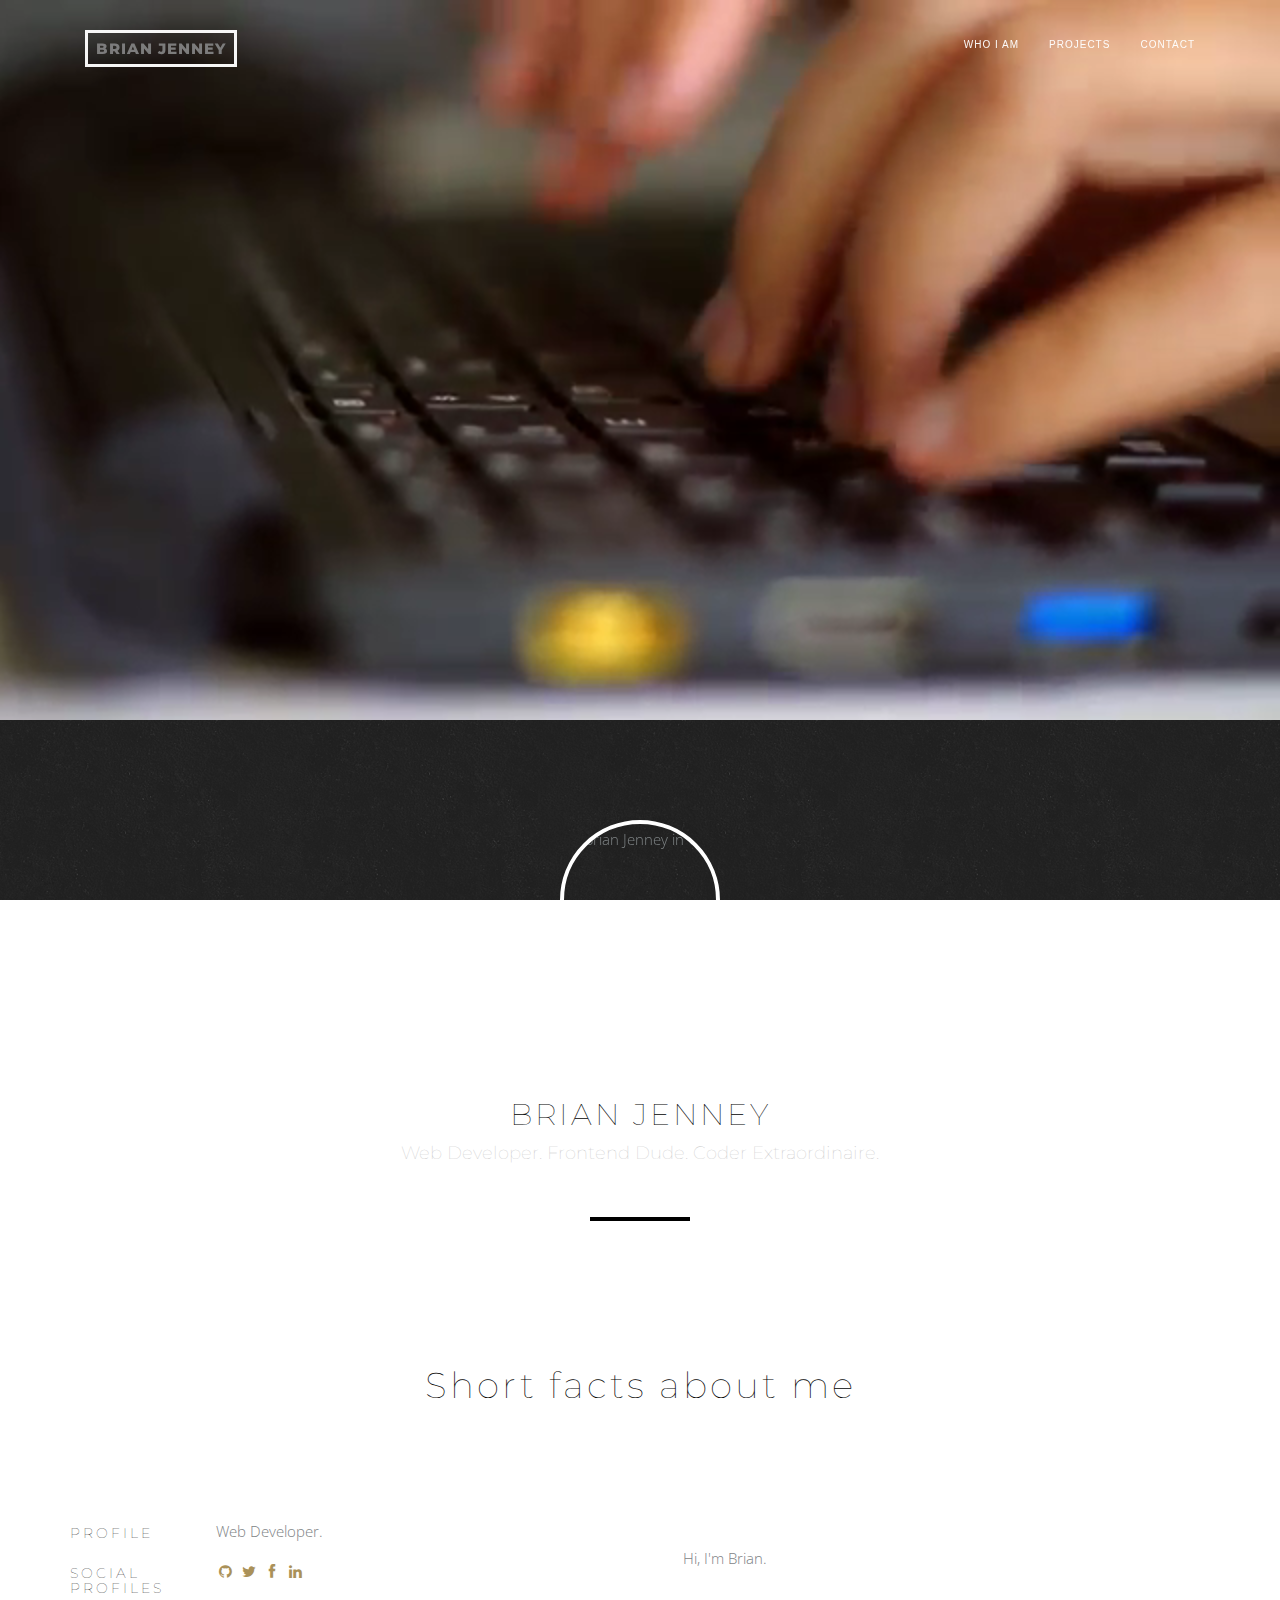
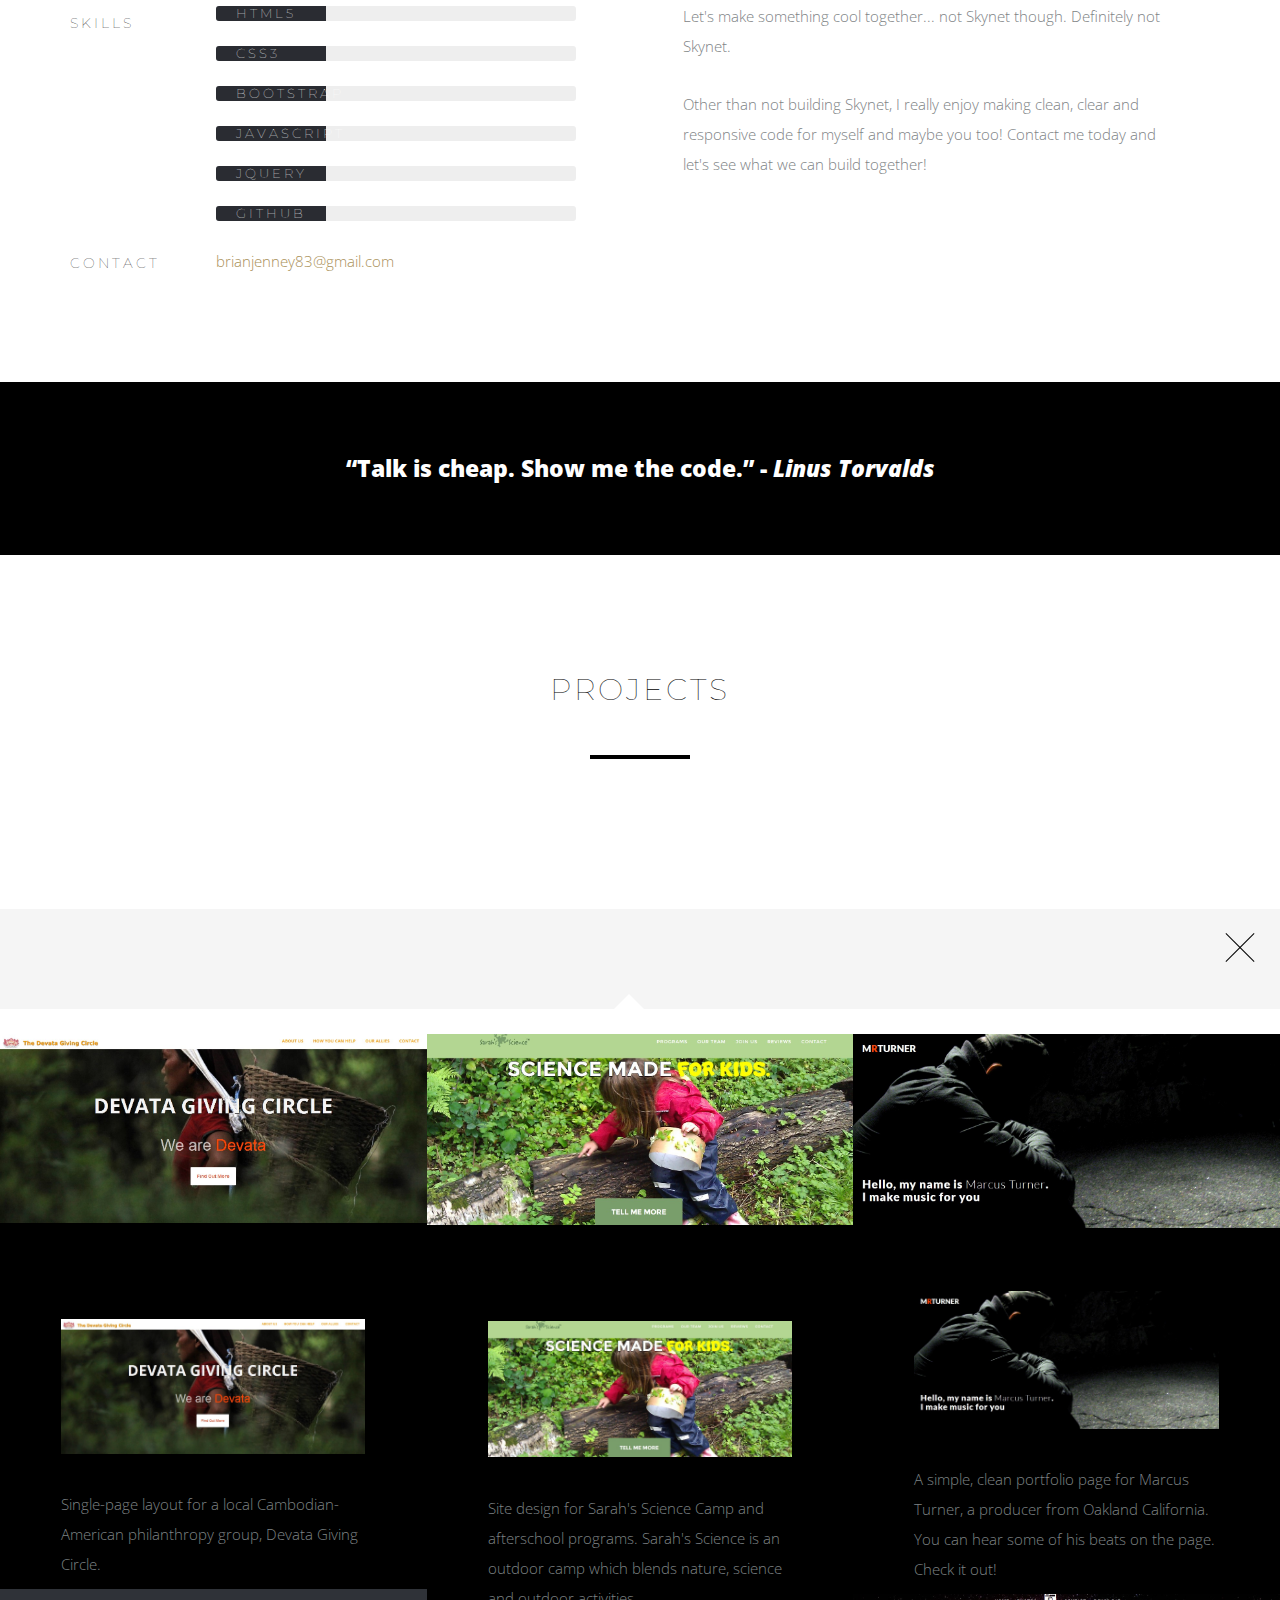
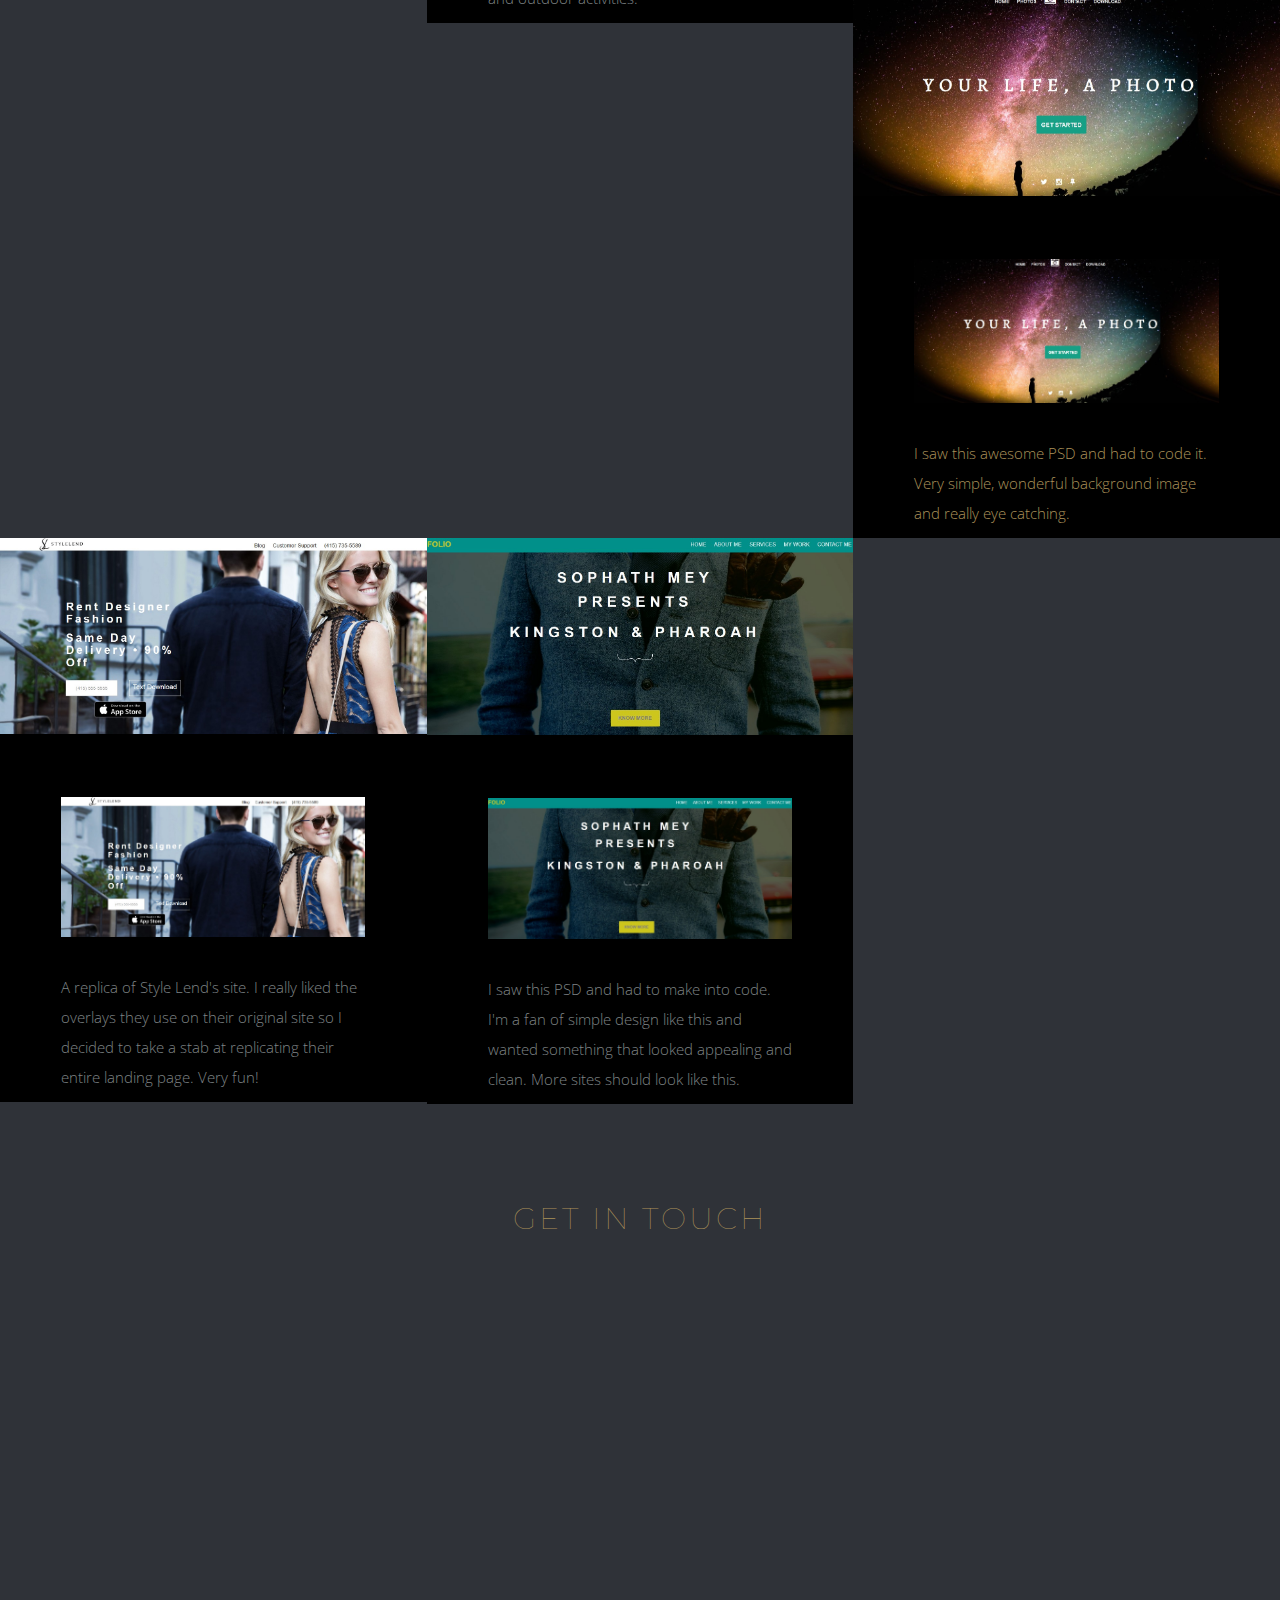
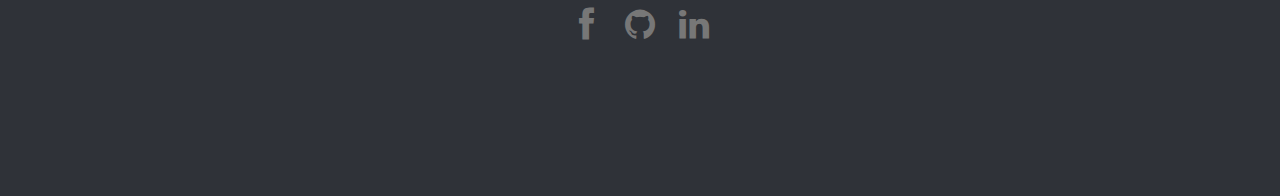
==== index.html @ 67b6ad40 "some media queries added to projects and main section" ====
<!DOCTYPE html>
<!--[if lt IE 7]>      <html class="no-js lt-ie9 lt-ie8 lt-ie7"> <![endif]-->
<!--[if IE 7]>         <html class="no-js lt-ie9 lt-ie8"> <![endif]-->
<!--[if IE 8]>         <html class="no-js lt-ie9"> <![endif]-->
<!--[if gt IE 8]><!--> <html class="no-js"> <!--<![endif]-->
    <head>
        <meta charset="utf-8">
        <title>BRIAN J | portfolio</title>
        <meta name="description" content="Brian Jenney's web development portfolio. Projects made using HTML, CSS, Jquery, Javascript, SASS, LESS, Bootstrap and good old fashioned elbow grease">
        <meta name="Brian Jenney" content="Web development projects and PSD conversions">
        <meta name="viewport" content="width=device-width, initial-scale=1.0, maximum-scale=1.0, user-scalable=no">

        <link rel="stylesheet" href="css/bootstrap.min.css">
        
        <link rel="stylesheet" href="css/font-awesome.min.css">

		<link rel="stylesheet" href="owl-carousel/owl.carousel.css">
        <link rel="stylesheet" href="owl-carousel/owl.theme.css">
 
		<link rel="stylesheet" href="css/magnific-popup.css">
		
		<link rel="stylesheet" href="css/animate.css">
		
        <link rel="stylesheet" href="css/main.css">

		<link rel="stylesheet" href="css/colorscheme-0.css">

		<link rel="stylesheet" type="text/css" href="style.css">
		
		<link href='http://fonts.googleapis.com/css?family=Montserrat:400,700%7cOpen+Sans:100,200,300,400,700' rel='stylesheet' type='text/css'> 

        <script src="js/vendor/modernizr-2.6.2-respond-1.1.0.min.js"></script>
		
		<script src="http://maps.google.com/maps/api/js?sensor=false"></script>
        

    </head>
    
    <body>
    <!--Preloader-->	
	<div id="preloader"><div id="spinner_container"><div class="company"><div class="border">BRIAN JENNEY <img src="img/assets/spinner.gif" alt="" /></div></div></div></div>
	
	<!--<nav class="navbar navbar-custom navbar-fixed-top static-background" role="navigation">-->
	<nav class="navbar navbar-custom navbar-fixed-top" role="navigation">
		<div class="container">
			<div class="navbar-header page-scroll">
				<button type="button" class="navbar-toggle" data-toggle="collapse" data-target=".navbar-main-collapse">
					<i class="fa fa-bars"></i>
				</button>
			<div class="company"><div class="border"><a href="#">BRIAN JENNEY</a></div></div>
			</div>
			<div class="collapse navbar-collapse navbar-right navbar-main-collapse">
				<ul class="nav navbar-nav">				
					<li><a href="#cv">Who I Am</a></li>
					<li><a href="#portfolio">Projects</a></li>
					<li><a href="#contact">Contact</a></li>				
				</ul>
			</div>				
		</div>			
	</nav>

	<!--main body-->
	<section id="head" class="style2">
		<div class="container">
			<div class="row">
				<div class="hero" data-start="top:0px;opacity:1" data-top-bottom="top:500px;opacity:0">
					<div class="col-sm-8 col-sm-offset-2">

						<!-- ADD FADE IN EFFECT -->

						<h1><span class="typeMe"></span></h1>
						
					</div>
				</div>
			</div>
		</div>
		<div id="slides">
			<article>
<!--  Content  -->
</article>
  
<!--  Video is muted & autoplays, placed after major DOM elements for performance & has an image fallback  -->
<video autoplay loop id="video-background" muted>

  <source src="img/Daylight Typing - TanuriX Stock Footage.mp4" type="video/mp4">
</video>
  

		</div>
	</section>

	<section id="cv">	
		<img class="thumb-middle" src="img/BrianPoint.jpg" alt="Brian Jenney in CSS">			
		<div class="container">
			<div class="row">
				<div class="hero col-sm-6 col-sm-offset-3">
					<h2>Brian Jenney </h2>
					<p>Web Developer. Frontend Dude. Coder Extraordinaire.</p>
					<div class="space"></div>
				</div>
			</div>
			<div class="row">
				<div class="hero col-sm-6 col-sm-offset-3">
					<h1>Short facts about me</h1>
				</div>
			</div>
			<div class="row">
					<div class="col-md-6">						
						<div class="introduction-table">
							<div class="row">
								<div class="col-sm-3">
									<h4>Profile</h4>
								</div>
								<div class="col-sm-9">
									<p>Web Developer.</p>
								</div>
								</div>
								<div class="row">
								<div class="col-sm-3">
									<h4>Social Profiles</h4>
								</div>
								<div class="col-sm-9">

								
										<a href="https://github.com/BrianJenney"><i class="fa fa-github fa-fw"></i></a>
										<a href="https://twitter.com/BriansNotHere"><i class="fa fa-twitter fa-fw"></i></a>
										<a href="https://www.facebook.com/brian.jenney.5"><i class="fa fa-facebook fa-fw"></i></a>
										<a href="https://www.linkedin.com/in/brian-jenney-2484277"><i class="fa fa-linkedin fa-fw"></i> </a>
										
								</div>
							</div>
							<div class="row">
								<div class="col-sm-3">
									<h4>Skills</h4>
								</div>
								<div class="col-sm-8">
									<div class="skillbar clearfix " data-percent="100%">
										<div class="skillbar-title" style="background:#2F3238;"><span>HTML5</span></div>
										<div class="skillbar-bar" style="background:#2F3238;"></div>
										<div class="skill-bar-percent"></div>
									</div> <!-- End Skill Bar -->
									
									<div class="skillbar clearfix " data-percent="100%">
										<div class="skillbar-title" style="background:#2F3238;"><span>CSS3</span></div>
										<div class="skillbar-bar" style="background:#2F3238;"></div>
										<div class="skill-bar-percent"></div>
									</div> <!-- End Skill Bar -->
									
									<div class="skillbar clearfix " data-percent="100%">
										<div class="skillbar-title" style="background:#2F3238;"><span>BOOTSTRAP</span></div>
										<div class="skillbar-bar" style="background:#2F3238;"></div>
										<div class="skill-bar-percent"></div>
									</div> <!-- End Skill Bar -->
									
									<div class="skillbar clearfix " data-percent="100%">
										<div class="skillbar-title" style="background:#2F3238;"><span>JAVASCRIPT</span></div>
										<div class="skillbar-bar" style="background:#2F3238;"></div>
										<div class="skill-bar-percent"></div>
									</div> <!-- End Skill Bar -->

									<div class="skillbar clearfix " data-percent="100%">
										<div class="skillbar-title" style="background:#2F3238;"><span>JQUERY</span></div>
										<div class="skillbar-bar" style="background:#2F3238;"></div>
										<div class="skill-bar-percent"></div>
									</div> <!-- End Skill Bar -->

									<div class="skillbar clearfix " data-percent="100%">
										<div class="skillbar-title" style="background:#2F3238;"><span>GITHUB</span></div>
										<div class="skillbar-bar" style="background:#2F3238;"></div>
										<div class="skill-bar-percent"></div>
									</div> <!-- End Skill Bar -->
									
								</div>
							</div>
							<div class="row">
								<div class="col-sm-3">
									<h4>Contact</h4>
								</div>
								<div class="col-sm-9">
									<a href="mailto:brianjenney83@gmail.com">brianjenney83@gmail.com</a>
								</div>
							</div>
						</div>
					</div>
				
					<div class="col-md-6 aboutMe">
						<p>Hi, I'm Brian.</p>							
						<p>Let's make something cool together... not Skynet though. Definitely not Skynet.</p>
						<p>Other than not building Skynet, I really enjoy making clean, clear and responsive code for myself and maybe you too! Contact me today and let's see what we can build together!</p>
					</div>				
			</div>
		</div><!--container-->
	</section>

	<!-- SECTION ABOUT ME WITH TEXT ROTATOR -->

	<section id="Who">
		<div class="container-fluid">
			<quote>“Talk is cheap. Show me the code.”  - <em>Linus Torvalds</em></quote>
		</div> <!-- container -->
	</section>
	
	<section id="portfolio">
		<div class="container">
			<div class="row">
				<div class="hero col-sm-6 col-sm-offset-3">
					<h2>Projects</h2>
					<div class="space"></div>
				</div>
			</div>
			
		</div>

		<div class="portfolio-wrapper">
			<div class="container">
				<div class="portfolio-close"><span>close</span></div>
				<div class="portfolio-container"></div>
				<div class="arrow-up"></div>
			</div>
		</div>
		
		<div class="portfolio-grid row">
			<div class="col-sm-4" data-group="graphics,web">
				<div class="portfolio-link">
					<div class="portfolio-hover">
						<div class="img"><img src="img/portfolio/port-1.jpg" alt=""></div>
						<div class="info dark">
							<!-- DESCRIPTION -->
						</div>
					</div>

					<div class="portfolio-content">
						<div class="row">
							<div class="col-md-8 col-md-offset-2">
								<h2>Devata Giving Circle</h2>
								<a href="projects/Devata/index.html"><img src="img/portfolio/port-1.jpg" class="img-responsive" alt="Devata Giving Circle Cambodian Women" />
								<div class="description"></a>
									<h5>Site Design</h5>
									<p>
										Single-page layout for a local Cambodian-American philanthropy group, Devata Giving Circle. 
									</p>
								</div>
							</div>
						</div>
					</div><!--portfolio-content-->
				</div>
			</div>
			
			<div class="col-sm-4" data-group="mockup">   
				<div class="portfolio-link">
					<div class="portfolio-hover">
						<div class="img"><img src="img/portfolio/port-2.jpg" alt=""></div>
						<div class="info dark">
							<!-- DESCRIPTION -->
						</div>
					</div>

					<div class="portfolio-content">
						<div class="row">
							<div class="col-md-8 col-md-offset-2">
								<h2>Sarah Science Camp</h2>
								<a href="projects/sarahscience/index.html"><img src="img/portfolio/port-2.jpg" class="img-responsive" alt="Sarah Science Camp Oakland California" /></a>
								
								<div class="description">
									<h5>Site Design</h5>
									<p>
										Site design for Sarah's Science Camp and afterschool programs. Sarah's Science is an outdoor camp which blends nature, science and outdoor activities. 
									</p>
								</div>
							</div>
						</div>
					</div><!--portfolio-content-->
				</div>
			</div>
			
			<div class="col-sm-4" data-group="web,mockup,graphics">  
				<div class="portfolio-link">
					<div class="portfolio-hover">
						<div class="img"><img src="img/portfolio/port-3.jpg" alt=""></div>
						<div class="info dark">
							<!-- DESCRIPTION -->
						</div>
					</div>

					<div class="portfolio-content">
						<div class="row">
							<div class="col-md-8 col-md-offset-2">
								<h2>Marcus Turner</h2>
								<a href="projects/mrturner/index.html"><img src="img/portfolio/port-3.jpg" class="img-responsive" alt="Marcus Turner Oakland California, Beats, Music" /></a>
								
								<div class="description">
									<h5>Portfolio</h5>
									<p>
										A simple, clean portfolio page for Marcus Turner, a producer from Oakland California. You can hear some of his beats on the page. Check it out!
									</p>
								</div>
							</div>
						</div>
					</div><!--portfolio-content-->
				</div>
			</div>


		<!-- BOTTOM ROW OF PICS -->

			<div class="col-sm-4" data-group="web">   
				<div class="portfolio-link">
					<div class="portfolio-hover">
						<div class="img-responsive"><img src="img/portfolio/port-4.jpg" alt=""></div>
						<div class="info dark">
							<!-- DESCRIPTION -->
						</div>
					</div>

					<div class="portfolio-content">
						<div class="row">
							<div class="col-md-8 col-md-offset-2">
								<h2>PSD Conversion</h2>
								<a href="projects/PSDawesome/index.html"><img src="img/portfolio/port-4.jpg" class="img-responsive" alt="PSD, Music, Fun project" />
								
								<div class="description">
									<h5>Photoshop Conversion</h5>
									<p>
										I saw this awesome PSD and had to code it. Very simple, wonderful background image and really eye catching. 
									</p>
								</div>
							</div>
						</div>
					</div><!--portfolio-content-->
				</div>
			</div>
			
			<div class="col-sm-4" data-group="graphics,mockup">   
				<div class="portfolio-link">
					<div class="portfolio-hover">
						<div class="img"><img src="img/portfolio/port-5.jpg" alt="PSD, photoshop conversion, HTML, CSS"></div>
						<div class="info dark">
							<!-- DESCRIPTION -->
						</div>
					</div>

					<div class="portfolio-content">
						<div class="row">
							<div class="col-md-8 col-md-offset-2">
								<h2>Style Lend</h2>
								<a href="projects/stylelend/index.html"><img src="img/portfolio/port-5.jpg" class="img-responsive" alt="Replica of Style Lend site" /></a>
								
								<div class="description">
									<h5>Replica Site</h5>
									<p>
										A replica of Style Lend's site. I really liked the overlays they use on their original site so I decided to take a stab at replicating their entire landing page. Very fun!
									</p>
								</div>
							</div>
						</div>
					</div><!--portfolio-content-->
				</div>
			</div>
			
			<div class="col-sm-4" data-group="web,mockup">   
				<div class="portfolio-link">
					<div class="portfolio-hover">
						<div class="img"><img src="img/portfolio/port-6.jpg" alt=""></div>
						<div class="info dark">
							
						</div>
					</div>
					
					<div class="portfolio-content">
						<div class="row">
							<div class="col-md-8 col-md-offset-2">
								<h2>PSD Conversion</h2>
								<a href="projects/MYFOLIO/index.html"><img src="img/portfolio/port-6.jpg" class="img-responsive" alt="MyFolio replication, clean site design" /></a>
								
								<div class="description">
									<h5>Photoshop Conversion</h5>
									<p>
										I saw this PSD and had to make into code. I'm a fan of simple design like this and wanted something that looked appealing and clean. More sites should look like this. 
									</p>
								</div>
							</div>
						</div>
					</div><!--portfolio-content-->
				</div>
			</div>
			
		</div>
	
	</section>
	
	<section id="contact" class="no-section-padding">
		
		<div class="container text-center">
			<div class="row section-padding">
				<div class="hero">
						<h2>Get in touch</h2>
						
				</div>
				<div class="col-sm-6 col-sm-offset-3 animated" data-animation-delay="300" data-animation="fadeInLeft">
					<h2>Brian Jenney </h2>
					<address>
						San Pablo, CA 
						<br>
						<abbr title="Phone">P:</abbr> (510) 206-8990
						<br>
						
					</address>
					<div class="background-icon left animated" data-animation-delay="400" data-animation="fadeInRight">
						<i class="fa fa-envelope-o"></i>
					</div>
					<a href="mailto:brianjenney83@gmail.com">brianjenney83@gmail.com</a>
				</div>


				
			</div><!--row-->
			
				<div class="social-icons">
					<a href="https://www.facebook.com/brian.jenney.5" target="facebook" class="facebook"><i class="fa fa-facebook"></i></a>
					<a href="https://github.com/BrianJenney" target="github" class="github"><i class="fa fa-github"></i> </a>
					<a href="https://www.linkedin.com/in/brian-jenney-2484277" target="linkedin" class="linkedin"><i class="fa fa-linkedin"></i> </a>
				</div>
				<div class="clearfix"></div>
			
		</div><!--container-->		
	</section>

  		<script type="text/javascript" src="js/vendor/jquery-1.10.1.min.js"></script>
		<script type="text/javascript" src="js/vendor/bootstrap.min.js"></script>
		<script type="text/javascript" src="js/plugins.js"></script>
		<script type="text/javascript" src="owl-carousel/owl.carousel.min.js"></script>
		<script type="text/javascript" src="js/main.js"></script>
		<script type="text/javascript" src="js/typed.js"></script>

		<script>
			$(document).ready(function(){		
				SLAMR.preloader();		
				SLAMR.nav();	
				SLAMR.parallax(true);							
				SLAMR.slider("#slides", {'play':false, 'animation': 'fade'});				
				SLAMR.skillbar("animated");	
				SLAMR.slideDownHead(true);			
				SLAMR.scrollAnim("yes");							
				SLAMR.owlCarousel({
				'#owl-carousel-blog':{singleItem : true,
						lazyLoad:true,
						autoPlay : true},
				'#owl-carousel-clients':{navigation: true,
				navigationText: [
      				"<i class='fa fa-angle-left arrow-round'></i>",
      				"<i class='fa fa-angle-right arrow-round'></i>"
      			]},
      			'#owl-carousel-testimonial':{singleItem:true,transitionStyle: "goDown",navigation: true,
				navigationText: [
      				"<i class='fa fa-angle-left arrow-round'></i>",
      				"<i class='fa fa-angle-right arrow-round'></i>"
      			]}, 
				});	
				SLAMR.bootstrapCarousel({
				'#carousel-head':{interval:5000,pause:false}
				});	
				SLAMR.contactForm();
				SLAMR.fitVids(".video-container");
				
				SLAMR.magnific({
					'.image-modal':{type:'image',image: { 
						markup: '<div class="mfp-figure">'+
						            '<div class="mfp-close"></div>'+
						            '<div class="mfp-img"></div>'+
						            '<div class="mfp-bottom-bar">'+
						              '<div class="mfp-title"></div>'+
						              '<div class="mfp-counter"></div>'+
						            '</div>'+
						          '</div>',												  
						  titleSrc: 'title',verticalFit: true,tError: '<a href="%url%">The image</a> could not be loaded.'
					},closeBtnInside:true,midClick: true,fixedContentPos:false,preloader:true,gallery:{ enabled:true},removalDelay: 0,mainClass: 'mfp-fade'}});
				
				SLAMR.portfolioFilter("#portfolio .filter a", "#portfolio .portfolio-grid div");
				SLAMR.portfolio(".portfolio-link",{
					"pWrapper"	: ".portfolio-wrapper",
		            "section"	: "#portfolio",
		            "pContent"	: ".portfolio-content",
		            "pContainer": ".portfolio-container",
		            "close"		: ".portfolio-close",
		            "carousel"	: ".owl-portfolio"
		      	});							
			}); //document ready

			$(function() {
  
  var arr = ['Web Developer', 'UX/UI Design', 'Fluent in Neckbeard'];
  
  $('.rotator')
    .data('intervalLink', window.setInterval(function() {
      var i = arguments.callee.i ? arguments.callee.i : 0,
        message = arr[i];
      $('.rotator').animate({
        opacity: 0
      }, 500, function() {
        $(this).html(message);
      }).animate({
        opacity: 1
      }, 500);
      arguments.callee.i = (i++ == (arr.length - 1)) ? 0 : i++;
    }, 5000));
});
		</script>
		<script>


$(window).on('scroll', function() {
    var y_scroll_pos = window.pageYOffset;
    var scroll_pos_test = 0;             // set to whatever you want it to be

    if(y_scroll_pos > scroll_pos_test) {
        $(function(){
      $(".typeMe").typed({
        strings: ["Hi, I'm Brian Jenney. Your Web Developer"],
        typeSpeed: 10
      });
  });
    }
});

  
</script>

<!-- HAVE PORTFOLIO FADE IN ON SCROLL NEEDS SOME WORK!!!!!!!!!!!!!!!!! -->
// <script>
$("quote").scroll(function(){
	$("#portfolio").hide()
})

// </script>

    </body>   
</html>
---- css/main.css ----
/*GENERAL STYLING*/

html, body {
	height: 100%;
}

body {
	background:url(../img/dark_wall.png) repeat;
	font-family: "Open Sans", Helvetica, Arial, sans-serif;
	color: #7E8385;
	font-size:15px;
	line-height: 2;
	font-weight:100;
	overflow-x: hidden !important;
}

h1, h2, h3, h4, h5, h6, .h1, .h2, .h3, .h4, .h5, .h6 {
	color: black;
	font-family: "Montserrat",Helvetica,Arial,sans-serif;
	font-weight: 100;
	letter-spacing:3px;
}

h3{
	font-size:18px;
}
h4{
	text-transform:uppercase;
	font-size:14px;
}
.light{
	font-weight:100;
}


hr{
	margin-top:25px;
	margin-bottom:25px;
}

a {
	color: #AA9159;
	text-decoration: none;
	-webkit-transition: color 0.5s ease 0s;
	-moz-transition: color 0.5s ease 0s;
	-o-transition: color 0.5s ease 0s;
	transition: color 0.5s ease 0s;
}
a:hover, a:focus {
	color: #a2afb3;
	text-decoration: underline;
}
a:focus {
	outline: thin dotted #333333;
	outline-offset: -2px;
}

/*
 * BUTTONS
 */

.btn-default {
	font-weight: 100;
	letter-spacing:3px;
	background: none;
	font-family: "Montserrat",Helvetica,Arial,sans-serif;
	border-radius: 3px;
	border:2px solid #676767;
	padding-left:25px;
	padding-right:25px;
	padding-top:15px;
	padding-bottom:15px;
	color: #676767;
	text-transform: uppercase;
	-webkit-transition: all 0.5s ease 0s;
	-moz-transition: all 0.5s ease 0s;
	-o-transition: all 0.5s ease 0s;
	transition: all 0.5s ease 0s;
}

.btn-default:hover, .btn-default:focus, .btn-default:active, .btn-default.active, .open .dropdown-toggle.btn-default {
	background-color: #2F3238;
	border-color: #2F3238;
	color: white !important;
	opacity: 1;
}

.btn-toWhite:hover, .btn-toWhite:focus, .btn-toWhite:active, .btn-toWhite.active {
	border-color: white;
}


.company{
	font-family: "Montserrat", Helvetica, Arial, sans-serif;
  	font-size: 15px;
    font-weight: 800;
    line-height: 25px;
    padding-top: 10px;
}

.company .border{
	border:3px solid white;
	padding-top:3px;
	padding-bottom:3px;
	padding-left:8px;
	padding-right:8px;
	-webkit-transition: all 1s ease-in-out;
    -moz-transition: all 1s ease-in-out;
    transition: all 1s ease-in-out;
}

/*
 * navbar
 */

.navbar {
	border:0px;  
    text-transform: uppercase;
    font-family: "Muli","Helvetica Neue",Helvetica,Arial,sans-serif;
    background-color: none;
    opacity:0.96;
    color:white;
}

.navbar .company{
	padding-left:15px;
	-webkit-transition: all 1s ease-in-out;
    -moz-transition: all 1s ease-in-out;
    transition: all 1s ease-in-out;
}

.navbar-nav > li > a,
.navbar-nav .dropdown-menu > li > a {
	color:white;
	font-size:10px;
}
.navbar-nav > li{
	-webkit-transition: border-bottom-color 1s ease-in-out;
    -moz-transition: border-bottom-color  1s ease-in-out;
    transition: border-bottom-color  1s ease-in-out;
}
.navbar-nav > li.active{
	border-bottom:3px solid white;
}
.top-nav-collapse .navbar-nav > li.active{
	border-bottom:3px solid black;
}
.navbar-nav .caret {
    border-bottom-color: white;
    border-top-color: white;
    -webkit-transition: all 1s ease-in-out;
    -moz-transition: all 1s ease-in-out;
    transition: all 1s ease-in-out;
}

.nav a:hover .caret{
	border-bottom-color: white;
    border-top-color: white;
}

.navbar-nav .dropdown-menu{
	font-family: "Muli","Helvetica Neue",Helvetica,Arial,sans-serif;
    opacity:0.96;
    color:white;
    box-shadow:none;
    background:none;
    border:none;
    left:0;
}


.navbar-custom .nav li a {
    -webkit-transition: all 1s ease-in-out;
    -moz-transition: all 1s ease-in-out;
    transition: all 1s ease-in-out;
}


.navbar-custom .nav li a:hover,
.navbar-custom .nav li a:focus,
.navbar-custom .nav li.active {
    outline: 0;
    font-weight:bold;
    background:none;
}

.navbar-toggle {
    padding: 4px 6px;
    font-size: 16px;
    color: #fff;
}

.navbar-toggle:focus,
.navbar-toggle:active {
    outline: 0;
}


/*small version */
.top-nav-collapse{
	color:black;
}
.top-nav-collapse .company{
	padding-top:7px;
}
.top-nav-collapse .company .border{
	border:3px solid black;
}
.top-nav-collapse .navbar-nav > li > a,
.top-nav-collapse .navbar-nav .dropdown-menu > li > a {
	color:black !important;	
}

.top-nav-collapse .navbar-nav .dropdown-menu {
	   background-color: #F9F9F9 !important;
       border-bottom: 1px solid #f2f2f2 !important;
        -webkit-transition: background .5s ease-in-out,padding .5s ease-in-out;
        -moz-transition: background .5s ease-in-out,padding .5s ease-in-out;
        transition: background .5s ease-in-out,padding .5s ease-in-out;
       
}
.top-nav-collapse .caret {
    border-bottom-color: black !important;
    border-top-color: black !important;
}
.top-nav-collapse .navbar-toggle{
	color:black !important;
}

.navbar {
    padding: 20px 0;
    letter-spacing: 1px;
    background: none;
    -webkit-transition: background .5s ease-in-out,padding .5s ease-in-out;
    -moz-transition: background .5s ease-in-out,padding .5s ease-in-out;
    transition: background .5s ease-in-out,padding .5s ease-in-out;
}

.top-nav-collapse {
    padding: 0;
    background-color: #F9F9F9;
    border-bottom: 1px solid #f2f2f2;
}



/*
 * second version with static-background
 */

.navbar.static-background{
	background-color: white;
	color:black;
}
.navbar.static-background .company{
	color:black;
}
.navbar.static-background .navbar-nav > li > a,.navbar.static-background .navbar-nav .dropdown-menu > li > a {
	color:black;
}
.navbar.static-background .navbar-nav .caret {
    border-bottom-color:black;
    border-top-color:black;
}
.navbar.static-background .navbar-nav .dropdown-menu{
	background:white;
}


/* BOOTSTRAP CAROUSEL FADE EFFECT*/
.carousel-fade .item {
	opacity: 0;
	-webkit-transition: opacity ease-in-out 500ms;
	-moz-transition: opacity ease-in-out 500ms;
	-o-transition: opacity ease-in-out 500ms;
	-ms-transition: opacity ease-in-out 500ms;
	transition: opacity ease-in-out 500ms;
}

.carousel-fade .active.item {
	opacity: 1;
}

.carousel-fade .active.left, .carousel-fade .active.right {
	left: 0;
	opacity: 0;
	z-index: 2;
}

/* BACKGROUND MIDDLE FULL MODULE*/
.background-middle-full {
	background-image: url("");
	width:100%;
	-webkit-background-size: cover;
	-moz-background-size: cover;
	-o-background-size: cover;
	background-size: cover;
	padding:0;
	margin:0;
}
.background-middle-full.fixed{
	background-attachment:fixed !important;
}


/**********************************
 * MODULES
 * 
 *********************************/

/*SOCIAL ICONS MODULE HEAD*/
#head .social-icons a {
	font-size: 15px;
	-moz-box-sizing: border-box;
	color: white;
	border-radius: 3px;
	text-align: center;
	width: 30px;
	height: 30px;
	display: inline-block;
	-webkit-transition: all 0.5s ease 0s;
	-moz-transition: all 0.5s ease 0s;
	-o-transition: all 0.5s ease 0s;
	transition: all 0.5s ease 0s;
}

#head .social-icons .fa {
	margin-top: 8px;
	font-size: 15px;
	text-align: center;
	-webkit-transition: all 0.3s ease 0s;
	-moz-transition: all 0.3s ease 0s;
	-o-transition: all 0.3s ease 0s;
	transition: all 0.3s ease 0s;
}


/*SOCIAL ICON COLORS*/
#head .social-icons a.facebook{background-color:#5168B9}#head .social-icons a.twitter{background-color:#6EC3F5}#head .social-icons a.google-plus{background-color:#F65E4F}#head .social-icons a.rss{background-color:#FF893B}#head .social-icons a.dribbble{background-color:#EB4E8B}#head .social-icons a.flickr{background-color:#0063db}#head .social-icons a.github{background-color:#4183c4}#head .social-icons a.instagram{background-color:#3f729b}#head .social-icons a.linkedin{background-color:#007fb1}#head .social-icons a.pinterest{background-color:#cb2027}#head .social-icons a.dropbox{background-color:#3d9ae8}#head .social-icons a.stumbleupon{background-color:#eb4924}#head .social-icons a.tumblr{background-color:#2c4762}#head .social-icons a.vimeo{background-color:#4bf}#head .social-icons a.youtube{background-color:#cd332d}#head .social-icons a.skype{background-color:#00aff0}

#head .social-icons a:hover {
	background: white;
	color: #444;
	opacity: 1;
	-webkit-transform: rotate(360deg);
	-moz-transform: rotate(360deg);
	-ms-transform: rotate(360deg);
	-o-transform: rotate(360deg);
	transform: rotate(360deg);
}

#head .social-icons a:hover .fa {
	-webkit-transform: scale(1.8);
	-moz-transform: scale(1.8);
	-ms-transform: scale(1.8);
	-o-transform: scale(1.8);
	transform: scale(1.8);
}

/*SOCIAL ICONS MODULE */
.social-icons a {
	font-size: 15px;
	-moz-box-sizing: border-box;
	color:#777777;;
	border-radius: 3px;
	text-align: center;
	width: 30px;
	height: 30px;
	display: inline-block;
	-webkit-transition: all 0.5s ease 0s;
	-moz-transition: all 0.5s ease 0s;
	-o-transition: all 0.5s ease 0s;
	transition: all 0.5s ease 0s;
}

.social-icons .fa {
	margin-top: 8px;
	font-size: 15px;
	text-align: center;
	-webkit-transition: all 0.3s ease 0s;
	-moz-transition: all 0.3s ease 0s;
	-o-transition: all 0.3s ease 0s;
	transition: all 0.3s ease 0s;
}
.social-icons a:hover {
	background: none;
	color: #444;
	opacity: 1;
}

.social-icons a:hover .fa {
	-webkit-transform: scale(1.8);
	-moz-transform: scale(1.8);
	-ms-transform: scale(1.8);
	-o-transform: scale(1.8);
	transform: scale(1.8);
}
/*SOCIAL ICON COLORS*/
.social-icons a.facebook:hover{color:#5168B9}.social-icons a.twitter:hover{color:#6EC3F5}.social-icons a.google-plus:hover{color:#F65E4F}.social-icons a.rss:hover{color:#FF893B}.social-icons a.dribbble:hover{color:#EB4E8B}.social-icons a.flickr:hover{color:#0063db}.social-icons a.github:hover{color:#4183c4}.social-icons a.instagram:hover{color:#3f729b}.social-icons a.linkedin:hover{color:#007fb1}.social-icons a.pinterest:hover{color:#cb2027}.social-icons a.dropbox:hover{color:#3d9ae8}.social-icons a.stumbleupon:hover{color:#eb4924}.social-icons a.tumblr:hover{color:#2c4762}.social-icons a.vimeo:hover{color:#4bf}.social-icons a.youtube:hover{color:#cd332d}.social-icons a.skype:hover{color:#00aff0}


/*SKILLBAR MODULE*/
.skillbar {
	position:relative;
	display:block;
	margin-bottom:25px;
	width:100%;
	background:#eee;
	height:15px;
	border-radius:3px;
	-moz-border-radius:3px;
	-webkit-border-radius:3px;
	-webkit-transition:0.4s linear;
	-moz-transition:0.4s linear;
	-ms-transition:0.4s linear;
	-o-transition:0.4s linear;
	transition:0.4s linear;
	-webkit-transition-property:width, background-color;
	-moz-transition-property:width, background-color;
	-ms-transition-property:width, background-color;
	-o-transition-property:width, background-color;
	transition-property:width, background-color;
}

.skillbar-title {
	position:absolute;
	font-family: "Montserrat", Helvetica, Arial, sans-serif;
	letter-spacing:3px;
	top:0;
	left:0;
	width:110px;
	font-size:13px;
	color:#ffffff;
	background:#6adcfa;
	-webkit-border-top-left-radius:3px;
	-webkit-border-bottom-left-radius:4px;
	-moz-border-radius-topleft:3px;
	-moz-border-radius-bottomleft:3px;
	border-top-left-radius:3px;
	border-bottom-left-radius:3px;
}

.skillbar-title span {
	display:block;
	background:rgba(0, 0, 0, 0.1);
	padding:0 20px;
	height:15px;
	line-height:15px;
	-webkit-border-top-left-radius:3px;
	-webkit-border-bottom-left-radius:3px;
	-moz-border-radius-topleft:3px;
	-moz-border-radius-bottomleft:3px;
	border-top-left-radius:3px;
	border-bottom-left-radius:3px;
}

.skillbar-bar {
	height:15px;
	width:0px;
	background:#6adcfa;
	border-radius:3px;
	-moz-border-radius:3px;
	-webkit-border-radius:3px;
}

.skill-bar-percent {
	position:absolute;
	right:10px;
	top:0;
	font-size:11px;
	height:15px;
	line-height:15px;
	color:#ffffff;
	color:#AA9159;
	font-weight:700;
}

/*CALL TO ACTION*/
.callToAction{
	color:white;
	text-align:center;
	background:#2F3238 !important;
}
.callToAction h2{
	font-size:40px;
	font-weight:100;
	padding-bottom:25px;
	color:white;
}

/* CV MODULE */
.cv-wrapper {
	padding-bottom:50px;
}

.cv-wrapper h3 {
	margin-top:0px;
}
.cv-wrapper .cv .desc {
	color: #aaa;
}

.cv-wrapper .cv:nth-child(even) {
	padding-top: 90px;
}

.cv-wrapper .cv .title {
}

.cv-wrapper .cv .main {

	text-align: justify;
}

.cv-wrapper .cv .date {
	color: #aaa;
}
.cv-wrapper .cv .date .fa,
.cv-wrapper .cv .main .fa{
	color:#D3D3D3;
}

/* TIMELINE MODULE*/
.timeline {
    list-style: none;
    padding: 20px 0 20px;
    position: relative;
}

.timeline .timeline-section{
	text-align:center;
	margin-top:50px;
	margin-bottom:50px;
	z-index:3;
	font-family: "Montserrat",Helvetica,Arial,sans-serif;
    font-weight: 100;
    letter-spacing: 3px;
    font-size:18px;
}

    .timeline:before {
        top: 0;
        bottom: 0;
        position: absolute;
        content: " ";
        width: 3px;
        background-color: #eeeeee;
        left: 50%;
        margin-left: -1.5px;
        z-index:-1;
    }

    .timeline > li {
        margin-bottom: 20px;
        position: relative;
    }

        .timeline > li:before,
        .timeline > li:after {
            content: " ";
            display: table;
        }

        .timeline > li:after {
            clear: both;
        }

        .timeline > li:before,
        .timeline > li:after {
            content: " ";
            display: table;
        }

        .timeline > li:after {
            clear: both;
        }

        .timeline > li > .timeline-panel {
            width: 46%;
            float: left;
            border: 1px solid #EEEEEE;
            border-radius: 2px;
            padding: 20px;
            position: relative;
        }

            .timeline > li > .timeline-panel:before {
                position: absolute;
                top: 26px;
                right: -15px;
                display: inline-block;
                border-top: 15px solid transparent;
                border-left: 15px solid #ddd;
                border-right: 0 solid #ddd;
                border-bottom: 15px solid transparent;
                content: " ";
            }

            .timeline > li > .timeline-panel:after {
                position: absolute;
                top: 27px;
                right: -14px;
                display: inline-block;
                border-top: 14px solid transparent;
                border-left: 14px solid #fff;
                border-right: 0 solid #fff;
                border-bottom: 14px solid transparent;
                content: " ";
            }

        .timeline > li > .timeline-badge {
            color: #fff;
            width: 50px;
            height: 50px;
            line-height: 50px;
            font-size: 1.4em;
            text-align: center;
            position: absolute;
            top: 16px;
            left: 50%;
            margin-left: -25px;
            background-color: #999999;
            z-index: 100;
            border-top-right-radius: 50%;
            border-top-left-radius: 50%;
            border-bottom-right-radius: 50%;
            border-bottom-left-radius: 50%;
        }

        .timeline > li.timeline-inverted > .timeline-panel {
            float: right;
        }

            .timeline > li.timeline-inverted > .timeline-panel:before {
                border-left-width: 0;
                border-right-width: 15px;
                left: -15px;
                right: auto;
            }

            .timeline > li.timeline-inverted > .timeline-panel:after {
                border-left-width: 0;
                border-right-width: 14px;
                left: -14px;
                right: auto;
            }

.timeline-badge.work {
    background-color: #2F3238 !important;
}



.timeline-title {
    margin-top: 0;
}

.timeline-body > p,
.timeline-body > ul {
    margin-bottom: 0;
    color:#AAAAAA;
    text-align:justify;
}

    .timeline-body > p + p {
        margin-top: 5px;
    }

@media (max-width: 767px) {
    ul.timeline:before {
        left: 40px;
    }

    ul.timeline > li > .timeline-panel {
        width: calc(100% - 90px);
        width: -moz-calc(100% - 90px);
        width: -webkit-calc(100% - 90px);
    }

    ul.timeline > li > .timeline-badge {
        left: 15px;
        margin-left: 0;
        top: 16px;
    }

    ul.timeline > li > .timeline-panel {
        float: right;
    }

        ul.timeline > li > .timeline-panel:before {
            border-left-width: 0;
            border-right-width: 15px;
            left: -15px;
            right: auto;
        }

        ul.timeline > li > .timeline-panel:after {
            border-left-width: 0;
            border-right-width: 14px;
            left: -14px;
            right: auto;
        }
}


/*
 * STYLE 2
 */

    .timeline.style2:before {
        top: 0;
        bottom: 0;
        position: absolute;
        content: " ";
        width: 0px;

    }

    ul.timeline.style2:before {
        left: 40px;
    }

    ul.timeline.style2 > li > .timeline-panel {
        width: calc(100% - 90px);
        width: -moz-calc(100% - 90px);
        width: -webkit-calc(100% - 90px);
    }

    ul.timeline.style2 > li > .timeline-badge {
        left: 15px;
        margin-left: 0;
        top: 16px;
    }

    ul.timeline.style2 > li > .timeline-panel {
        float: right;
    }

        ul.timeline.style2 > li > .timeline-panel:before {
            border-left-width: 0;
            border-right-width: 15px;
            left: -15px;
            right: auto;
        }

        ul.timeline.style2 > li > .timeline-panel:after {
            border-left-width: 0;
            border-right-width: 14px;
            left: -14px;
            right: auto;
        }



/*RECENT BLOG POSTS*/

.recent-blog-container{
	overflow:hidden;
	margin-bottom:50px;
}

.recent-blog-container .background-icon{
	position:absolute;
	bottom: -80px;
    font-size: 150px;
    line-height: 150px;
    opacity: 0.06;
    position: absolute;
    right: 0px;
}
.recent-blog-container .background-icon .fa{
	opacity:0.06;
}
.recent-blog-container .background-icon.left{
    left: 0px;
}
.recent-blog-container .image img{

	-webkit-border-radius:3px;
   	-moz-border-radius:3px;
    border-radius:3px;
	-webkit-transition: opacity  500ms cubic-bezier(0.2, 0.4, 0.7, 0.8) 0s, -webkit-transform 3.4s ease 0s;
	-moz-transition: opacity  500ms cubic-bezier(0.2, 0.4, 0.7, 0.8) 0s, -moz-transform 3.4s ease 0s;
	-o-transition: opacity 500ms cubic-bezier(0.2, 0.4, 0.7, 0.8) 0s, -o-transform 3.4s ease 0s;
	transition: opacity  500ms cubic-bezier(0.2, 0.4, 0.7, 0.8) 0s, transform 3.4s ease 0s;
}


.recent-blog-container .fa-heart{
	color:#E13636;
}
/*FEATURE MODULE*/

.feature{
	overflow:hidden;
	border:1px solid #EDEDED;
	position:relative;
	margin-top:15px;
	margin-bottom:15px;
	text-align:center;
	padding:10px;
	-webkit-transition: background 0.3s linear 0s, color 0.3s linear 0s;
	-moz-transition: background 0.3s linear 0s, color 0.3s linear 0s;
	-o-transition: background 0.3s linear 0s, color 0.3s linear 0s;
	transition: background 0.3s linear 0s, color 0.3s linear 0s;
}
.feature .icon{
	font-size:60px;
	line-height:60px;

}
.feature .headline h3{
	font-weight:400;
}
.feature .text p{
	padding-left:25px;
	padding-right:25px;
}
.feature:hover{
	background-color:#2F3238;
	color:white;
}
.feature:hover h3,
.feature:hover .feature .icon{
	color:white;
}
.feature .background-icon{
	position:absolute;
	bottom: 20px;
    font-size: 150px;
    line-height: 150px;
    opacity: 0.07;
    position: absolute;
    right: 20px;
}
.feature .background-icon .fa{
	opacity: 0.03;
}

/*TESTIMONIALS*/
.testimonials{

}
.testimonials cite{
	display:block;
	font-family: "Montserrat",Helvetica,Arial,sans-serif;
	font-size:10px;
	letter-spacing:1px;
	text-transform:uppercase;
}

.testimonials .container{
	padding-top:50px;
	padding-bottom:50px;
}


/* THUMB MIDDLE MODULE*/
.thumb-middle {
    border: 4px solid #FFFFFF;
    border-radius: 50%;
    height: 160px;
    position: relative;
    text-align: center;
    width: 160px;
    display:block;
    margin: -180px auto 100px;
}
/* INFOBOX MODULE */
.icon-effect {
	border-radius: 50%;
	color: #FFFFFF;
	display: block;
	font-size: 1.2em;
	height: 32px;
	line-height: 32px;
	margin: 0;
	position: relative;
	text-align: center;
	top: 4px;	
	-webkit-transition:all 0.4s ease-in-out 0s;
	-moz-transition:all 0.4s ease-in-out 0s;
	-o-transition:all 0.4s ease-in-out 0s;
	transition:all 0.4s ease-in-out 0s;
	width: 32px;
	z-index: 1;
	background-color: white;
	box-shadow: 0 0 0 3px #2F3238;
}

.icon-effect:after {
	-webkit-box-sizing: content-box;
	-moz-box-sizing: content-box;
	box-sizing: content-box;
	border-radius: 50%;
	content: "";
	height: 100%;
	position: absolute;
	width: 100%;
	left: -2px;
	padding: 2px;
	top: -2px;
	-webkit-transition: transform 0.4s ease 0s, opacity 0.4s ease 0s;
	-moz-transition: transform 0.4s ease 0s, opacity 0.4s ease 0s;
	-o-transition: transform 0.4s ease 0s, opacity 0.4s ease 0s;
	transition: transform 0.4s ease 0s, opacity 0.4s ease 0s;
	z-index: -1;
	background: #2F3238;
}

.icon-effect:hover,
.info-box:hover .icon-effect {
	color: #2F3238;
}

.icon-effect:hover:after,
.info-box:hover .icon-effect:after {
	opacity: 0;
	-webkit-transform:scale(1.3);
	-moz-transform:scale(1.3);
	-ms-transform:scale(1.3);
	-o-transform:scale(1.3);
	transform:scale(1.3);
}

.info-box {
	margin-bottom: 35px;
}
.info-box .icon {
	float: left;
}
.info-box .content h3{
	margin-top:0px;
}
.info-box .content {
	padding-left: 45px;
}


/*PORTFOLIO GRID*/

.portfolio-grid {
    margin: 0 auto;
    padding: 0;
    width:100%;
}
.portfolio-grid div {
    display: block;

    opacity: 1;
    padding: 0px;

}
.portfolio-grid div img, .portfolio-grid div .portfolio-hover {
    display: block;
    max-width: 100%;
    cursor:crosshair;
}
.portfolio-link{
	position:relative;
	background-color:black;
	overflow:hidden;
	-webkit-transition: all 0.5s ease-in-out;
    -moz-transition:all   0.5s ease-in-out;
     -o-transition: all  0.5s ease-in-out;
    transition: all   0.5s ease-in-out;
}
.portfolio-link img{
	-webkit-transition: all 3.4s ease 0s;
	-moz-transition: all 3.4s ease 0s;
	-o-transition: all 3.4s ease 0s;
	transition: all 3.4s ease 0s;
}
.portfolio-link .info{
	color:white;
	opacity:0;
	padding:10px;
	position:absolute;
	top:220px;
	width:100%;
	text-align:center;
	-webkit-transition: all 0.4s ease 0s;
	-moz-transition: all 0.4s ease 0s;
	-o-transition: all 0.4s ease 0s;
	transition: all 0.4s ease 0s;
}
.portfolio-link .info h2{
	color:white;
	font-weight:100;
	text-transform:uppercase;
	font-size:30px;
	line-height:30px;
	letter-spacing:3px;
	font-family: "Montserrat", Helvetica, Arial, sans-serif;
}
.portfolio-link .info p{
    font-family: "Montserrat",Helvetica,Arial,sans-serif;
    font-weight: 100;
    color:white;
}
.portfolio-link.hover .info, .portfolio-link.active .info{
	top:120px;
	opacity:1;
}
.portfolio-link.hover img, .portfolio-link.active .img{
	opacity:0.6;
	-webkit-transform:scale(1.3) rotate(3deg);
	-moz-transform:scale(1.3)rotate(3deg);
	-ms-transform:scale(1.3)rotate(3deg);
	-o-transform:scale(1.3)rotate(3deg);
	transform:scale(1.3)rotate(3deg);

}


.portfolio-link.inactive{
	opacity:0.2;
	-webkit-transform:scale(0.9);
	-moz-transform:scale(0.9);
	-ms-transform:scale(0.9);
	-o-transform:scale(0.9);
	transform:scale(0.9);
}
#portfolio{
	padding-bottom:0px;
}
#portfolio .filter{
	margin-top:50px;
	margin-bottom:50px;
	font-size: 14px;
}

#portfolio .filter a{
	position:relative;
	padding-right:10px;
	color:#C4C4C4;
    text-transform: uppercase;
    font-family: "Montserrat", Helvetica, Arial, sans-serif;
}
#portfolio .filter a:hover, #portfolio .filter a:focus{
	text-decoration:none;
}
 #portfolio .filter a.current{
 	color:black;
 }
#portfolio .filter a.current:after {
    content: "\f00c";
    display: block;
    font-family:"fontAwesome";
    font-size: 15px;
    left: 0px;
    position: absolute;
    top: 10px;
    width: 14px;
    z-index: 0;
}

.portfolio-wrapper {
	height: 0;
	background: #F5F5F5;
	color: #9C9C9C;
	padding-top: 50px;
	padding-bottom: 50px;
	width: 100%;
	margin-bottom: 25px;
	margin-top: 25px;
	position: relative;
}

.portfolio-wrapper .arrow-up {
	width: 0;
	height: 0;
	border-left: 15px solid transparent;
	border-right: 15px solid transparent;
	border-bottom: 15px solid white;
	position: absolute;
	bottom: 0;
	left: 48%;
}

.portfolio-container h2,
.portfolio-container h5 {
	color: black;
}

.portfolio-container .client p,
.portfolio-container .date p,
.portfolio-container .url p,
.portfolio-container .tags p {
	font-size:13px;
	line-height:13px;
	padding:0;
	margin:0;
}

.portfolio-container .client h5,
.portfolio-container .date h5,
.portfolio-container .url h5,
.portfolio-container .tags h5 {
	display: inline;
}

.portfolio-container .description {
	text-align: justify;
}

.portfolio-container .tagIcon {
	float: left;
	height: 30px;
	line-height: 28px;
	position: relative;
	margin-bottom: 10px;
	padding: 0 15px 0 15px;
	background: #4F4F4F;
	color: white;
	text-decoration: none;
	border-radius: 0 4px 4px 0;
	margin-right: 25px;
	-webkit-transition: background 0.5s ease 0s;
	-moz-transition: background 0.5s ease 0s;
	-o-transition: background 0.5s ease 0s;
	transition: background 0.5s ease 0s;
}

.portfolio-container .tagIcon:before {
	content: "";
	position: absolute;
	top: 0;
	left: -15px;
	border-color: transparent #4F4F4F transparent transparent;
	border-style: solid;
	border-width: 15px 15px 15px 0;
	-webkit-transition: border-color 0.5s ease 0s;
	-moz-transition: border-color 0.5s ease 0s;
	-o-transition: border-color 0.5s ease 0s;
	transition: border-color 0.5s ease 0s;
}

.portfolio-container .tagIcon::after {
	content: '';
	position: absolute;
	top: 12px;
	left: 0;
	float: left;
	width: 5px;
	height: 5px;
	border-radius: 100%;
	background: white;
}

.portfolio-container .tagIcon:hover {
	background: #e5e5e5;
	cursor: pointer;
}

.portfolio-container .tagIcon:hover:before {
	border-color: transparent #e5e5e5 transparent transparent;
}

.portfolio-close {
	cursor: pointer;
	display: block;
	height: 50px;
	right: 20px;
	position: absolute;
	top: 15px;
	width: 40px;
	z-index: 999;
	-webkit-transition: opacity 0.5s ease 0s;
	-moz-transition: opacity 0.5s ease 0s;
	-o-transition: opacity 0.5s ease 0s;
	transition: opacity 0.5s ease 0s;
}

.portfolio-close:hover {
	opacity: 0.5;
}

.portfolio-close span {
	-moz-user-select: none;
	background-color: black;
	display: block;
	font-size: 0;
	height: 1px;
	left: 0;
	margin-top: -2px;
	position: absolute;
	top: 50%;
	-webkit-transition: background-color 0.3s ease 0s;
	-moz-transition: background-color 0.3s ease 0s;
	-o-transition: background-color 0.3s ease 0s;
	transition: background-color 0.3s ease 0s;
	width: 100%;
}

.portfolio-close span {
	background-color: rgba(0, 0, 0, 0);
}

.portfolio-close span:before, .portfolio-close span:after {
	background: none repeat scroll 0 0 black;
	content: "";
	height: 100%;
	left: 0;
	position: absolute;
	-webkit-transition: transform 0.3s ease 0s;
	-moz-transition: transform 0.3s ease 0s;
	-o-transition: transform 0.3s ease 0s;
	transition: transform 0.3s ease 0s;
	width: 100%;
}

.portfolio-close span:before {
	-webkit-transform: translateY(0px) rotate(45deg);
	-moz-transform: translateY(0px) rotate(45deg);
	-ms-transform: translateY(0px) rotate(45deg);
	-o-transform: translateY(0px) rotate(45deg);
	transform: translateY(0px) rotate(45deg);
}

.portfolio-close span:after {
	-webkit-transform: translateY(0px) rotate(-45deg);
	-moz-transform: translateY(0px) rotate(-45deg);
	-ms-transform: translateY(0px) rotate(-45deg);
	-o-transform: translateY(0px) rotate(-45deg);
	transform: translateY(0px) rotate(-45deg);
}


/*ROUND ARROW*/
.arrow-round{
	border: 2px solid #7E8385;
    border-radius: 100%;
    display: block;
    font-size: 26px;
    height: 50px;
    line-height: 46px;
    outline: medium none;
    text-align: center;
    top: 50%;
    width: 50px;
}
/**********************************
 * SECTIONS
 * 
 *********************************/

/*general styles*/

section {
	-webkit-backface-visibility: hidden;
	padding-top: 100px;
	padding-bottom: 100px;
	background:white;
	position:relative;
	z-index:3;
}
/*alter the styling for each section*/
/*
section:nth-child(odd) {
	background: #ECECEC;
}
*/


.spacer{
	height:300px;
}

.pageHead{
	padding-top:150px;
	padding-bottom:150px;
	color:white;
	margin-bottom:100px;
	position:relative;
	top:0;
}
.pageHead h1{
	font-weight: 800;
	text-transform:uppercase;
	font-size:80px;
	line-height:80px;
	color:white;
	margin-bottom:0px;
}
.pageHead h3{
	margin-top:0px;
	color:white;
}
.pageHead .hero{
	margin-bottom:0;
}

.hero{
	text-align:center;
	margin-bottom:100px;
	color:black;
}
.hero .space{
	width:100px;
	height:4px;
	background-color:black;
	margin:0 auto;
	margin-top:50px;
	margin-bottom:25px;
}
.hero h2{
	font-weight:100;
	color:black;
	text-transform:uppercase;
	font-size:30px;
	line-height:30px;
	letter-spacing:3px;
	font-family: "Montserrat", Helvetica, Arial, sans-serif;
}
.hero p{
	font-weight:100;
	padding-left:5%;
	padding-right:5%;
	font-size:18px;
	line-height: 1.5;
	color:#C4C4C4;
	font-family:"Montserrat",Helvetica,Arial,sans-serif;
}


#head{
	background:none;
	width:100%;
	height:100%;
	color:white;
}

#head{
	padding-bottom:0px;
}

#head .hero{
	margin-top:100px;
	position:absolute;
	text-align:center;
	width:100%;
}


#head .hero h1{
	font-weight:800;
	text-transform:uppercase;
	font-size:60px; 
	color:white;
	margin-bottom:0px;
}
#head .hero h3{
	font-weight:100;
	color:white;
	margin-top:0px;
}
#head .container {
	z-index: 3;
	position: relative;
}

#head.style2 .hero h1{
	background:#FFDC52;
}
#head.style2 .hero h3{
	background:#DED269;
}
/*head variation*/

#head.style3{
	background: url("../img/poly-bg.jpg");
}
#head.style3 .hero{
	margin-top:0px;
}
#head .head-thumbBig{
	margin-top:15px;
}
#head .head-thumbBig img {
	margin: 0 auto;
	border: 10px solid white;
	width: 250px;
	box-shadow:0px 0px 2px rgba(0,0,0,0.3);
}

/*head variation*/

#head.style{
	background: none;
}
#head.style4 .hero{
	margin-top:0px;
}

/*
 * HEAD SLIDER
 */
#head #slides {
	left: 0;
	position: fixed !important;
	top: 0;
	height:100% !important;
	overflow: hidden;
	z-index: 1;
}
#head #slides .slides-container {
	display: none;
}

#welcome .introduction-table .row{
	margin-bottom:10px;
}
#clients{
	background:#F5F5F5;
}
#testimonials{
	background:#F5F5F5;
}
#contact {	
	background: #2F3238;
	color: #777777;
}
#contact h3 {
	font-weight:700;
	color: white;
}

#contact .hero h2{
	color:#AA9159;
}
#contact .hero p{
	color:white;
}
#contact .btn-submit {
	background: #fa4f3e;
	color: white;
	border: none;
}

#contact .btn-submit:hover,
#contact .btn-submit:focus,
#contact .btn-submit:active,
#contact .btn-submit.active {
	background: #ff7c6f;
}

#contact input,
#contact textarea {
	background: none repeat scroll 0 0 rgba(39,41,46,1);
	border: none;
	border-radius: 0px;
	box-shadow: none;
	height: auto;
	margin: 0;
	padding: 15px;
	resize: none;
}

#contact .form-group {
	margin-bottom: 5px;
}

#contact h2 {
	margin-top: 0;
	color:#777777;
}

#contact address{
	margin-bottom:100px;
}

#contact #contact-form-response {
	margin-top: 10px;
}

#contact .social-icons {
	margin-top:50px;
	margin-bottom:50px;
}
#contact .social-icons .fa{
	font-size: 35px;
}
#contact .social-icons a{
	width:50px;	
}
#contact .background-icon{
	position:absolute;
	width:100%;
	height:100%;
	top:-50px;
	padding-right:30px;
}
#contact .background-icon .fa{
    font-size: 250px;
    line-height: 250px;
    opacity: 0.06;
}

footer {
	padding-top: 15px;
	padding-bottom: 15px;
	background: #27292E;
	font-size: 10px;
	color:#565656;
	z-index:3;
	position:relative;
}

footer .copy {
	padding-top:5px;
	margin-bottom: 0px;
}


/*
 * 
 * 404
 * 
 * 
*/
.page-notfound{
	height:100%;
}
#not-found{
	height:100%;
	background:#CDCDCD;
}



/*
 * preloader
 *
 */
#preloader {
	position: fixed;
	top: 0;
	left: 0;
	width: 100%;
	height: 100%;
	background: white;
	color: #222;
	z-index: 9999;
}
#preloader #spinner_container {
	width: 193px;
	margin: 250px auto;
	text-align: center;
}

#preloader .border{
	border:3px solid black;
}

/*
 * HELPER
 */
.row-padding{
	margin-bottom:100px;
}
.center-block{
	margin:0 auto;
}
hr.not-visible{
	border-top:none;
}




/*
 * animation helper
 */
.animated {
	visibility: hidden;
}
.visible {
	visibility: visible;
}

/*
 * svg
 */
.svg-wrapper{
	height:100px;
	width:300px;
	margin:0 auto;
}
.svgcolor-light,.svgcolor-dark {
	    position:relative;
	    top:-2px;
	    z-index:3;
}
.svgcolor-light path {
    fill: white;
    stroke: white;
    stroke-width:0;
}
.svgcolor-dark path {
    fill: #2F3238;
    stroke: #2F3238;
    stroke-width:0;
}
.no-section-padding{
	padding-top:0px;
}
.section-padding{
	padding-top:100px;
}



/*
 * media queries
 */
@media only screen and (max-width: 970px) {
	footer {
		text-align: center;
	}
	footer .pull-right {
		float: none !important;
	}

}
@media only screen and (max-width: 768px) { /*col-md*/
	#head .hero h1 {
		font-size:35px;
		line-height:35px;
	}
	.top-nav-collapse .company .border{
		border:none;
	}
	.top-nav-collapse .company{
		padding-top:14px;
	}
	.owl-buttons{
		display:none;
	}
	.background-icon{
		display: none;
	}
}




/*only for webkit  browsers*/
@media screen and (-webkit-min-device-pixel-ratio:0) {
    .background-middle-full.fixed{ 
        background-attachment: scroll !important;
    }
}
---- css/colorscheme-0.css ----
/*
 Theme Name: SLAMR
 Author: CREATEBRILLIANCE - Media & Consulting
 Author URI: http://www.createbrilliance.com
 Version: 1.0
 */

/*use this file to overwrite the default css styling*/
---- style.css ----
html {
  -webkit-box-sizing: border-box;
  -moz-box-sizing: border-box;
  box-sizing: border-box;
}
*, *:before, *:after {
  -webkit-box-sizing: inherit;
  -moz-box-sizing: inherit;
  box-sizing: inherit;
  }

/* HEADER */



#slides{
  padding: 0!important;
}

#video-background{
  width: 100%;
}

.border a{
  text-decoration: none;
  color: gray;
}

#head h1{
  padding-bottom: 0 !important;
  font-size: 175% !important;;
  background-color: white !important;
  color: black !important;
}


/* WHO AM I SECTION */

.aboutMe p{
  margin: 5%;
}

#Who .col-md-4{
  font-weight: 900;
  color: black;
  text-align: center;
  font-size: 200%;
  padding: 2%; 
  color: white;
 }

#Who .container-fluid{
  background-color: black;
  color: white;
  padding: 5%;
}

#Who {
  text-align: center;
  padding: 0;
}

#welcome{
  margin-bottom: 0;
  padding-bottom: 0;
}

#Who p{
  margin-top: 5%;
  text-align: left !important;;
}


/* DAD QUOTE */

quote{
  font-size: 150%;
  font-weight: 900;
}

.typeMe{
  margin-top: 5%;
  font-size: 200%;
  font-weight: 900;
}

/* HIRE ME */

.callToAction{
  background-color: white !important;
}

.callToAction h2{
  color: black;
}

/* WHAT I OFFER */

#offers{
  padding-top: 0;
}

#offerstag{
  font-size: 250%;
 color: black;
}

#portfolio iframe{
  width: 10%;
}



.portfolio-grid {
  background-color: #2F3238;
}

/* CONTACT SECTION */

.no-section-padding{
  margin-bottom: -5%;
}


@media only screen and (max-width: 940px){


#video-background{
  width: 1100px;
}

} 

@media screen and (max-width: 380px){
   .hero h1{
     margin-top: -20%!important; 
     font-size: 20%!important;
   }
  .hero span{
    font-size: 120%;
  }
}
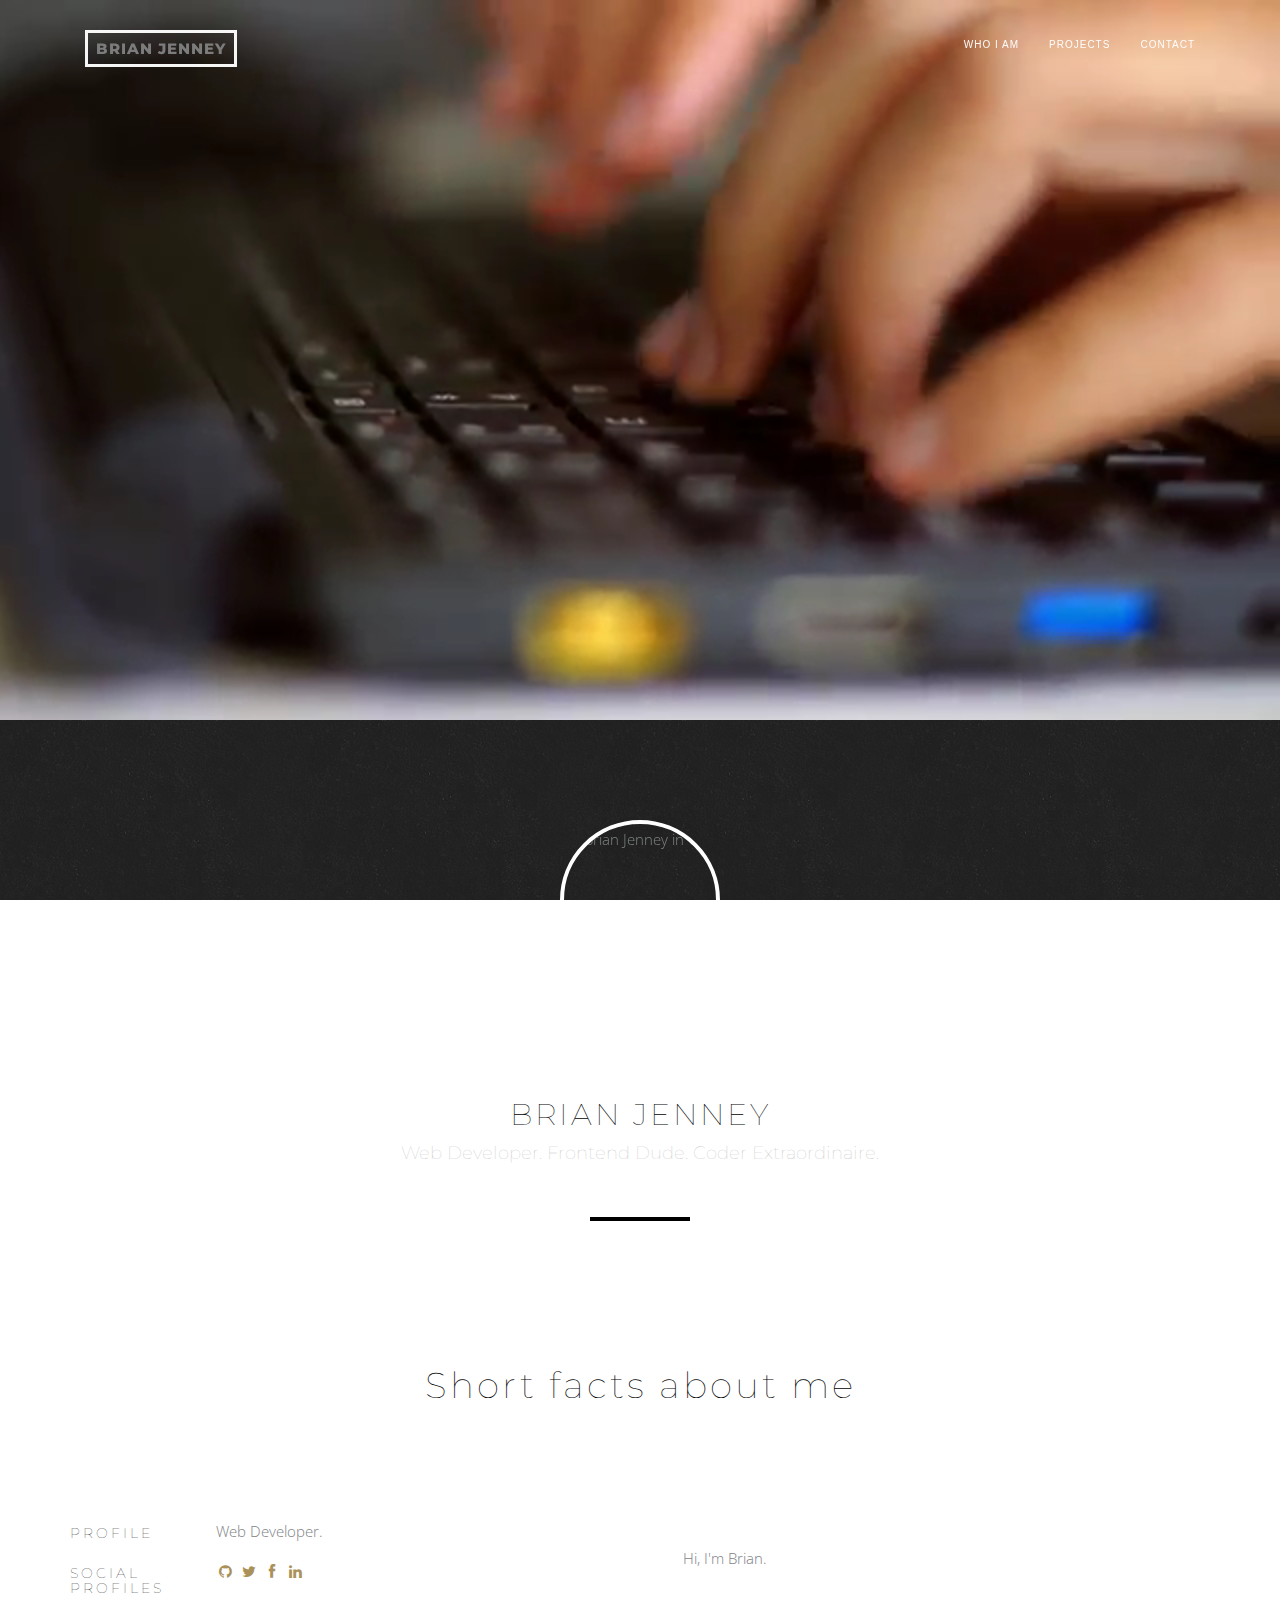
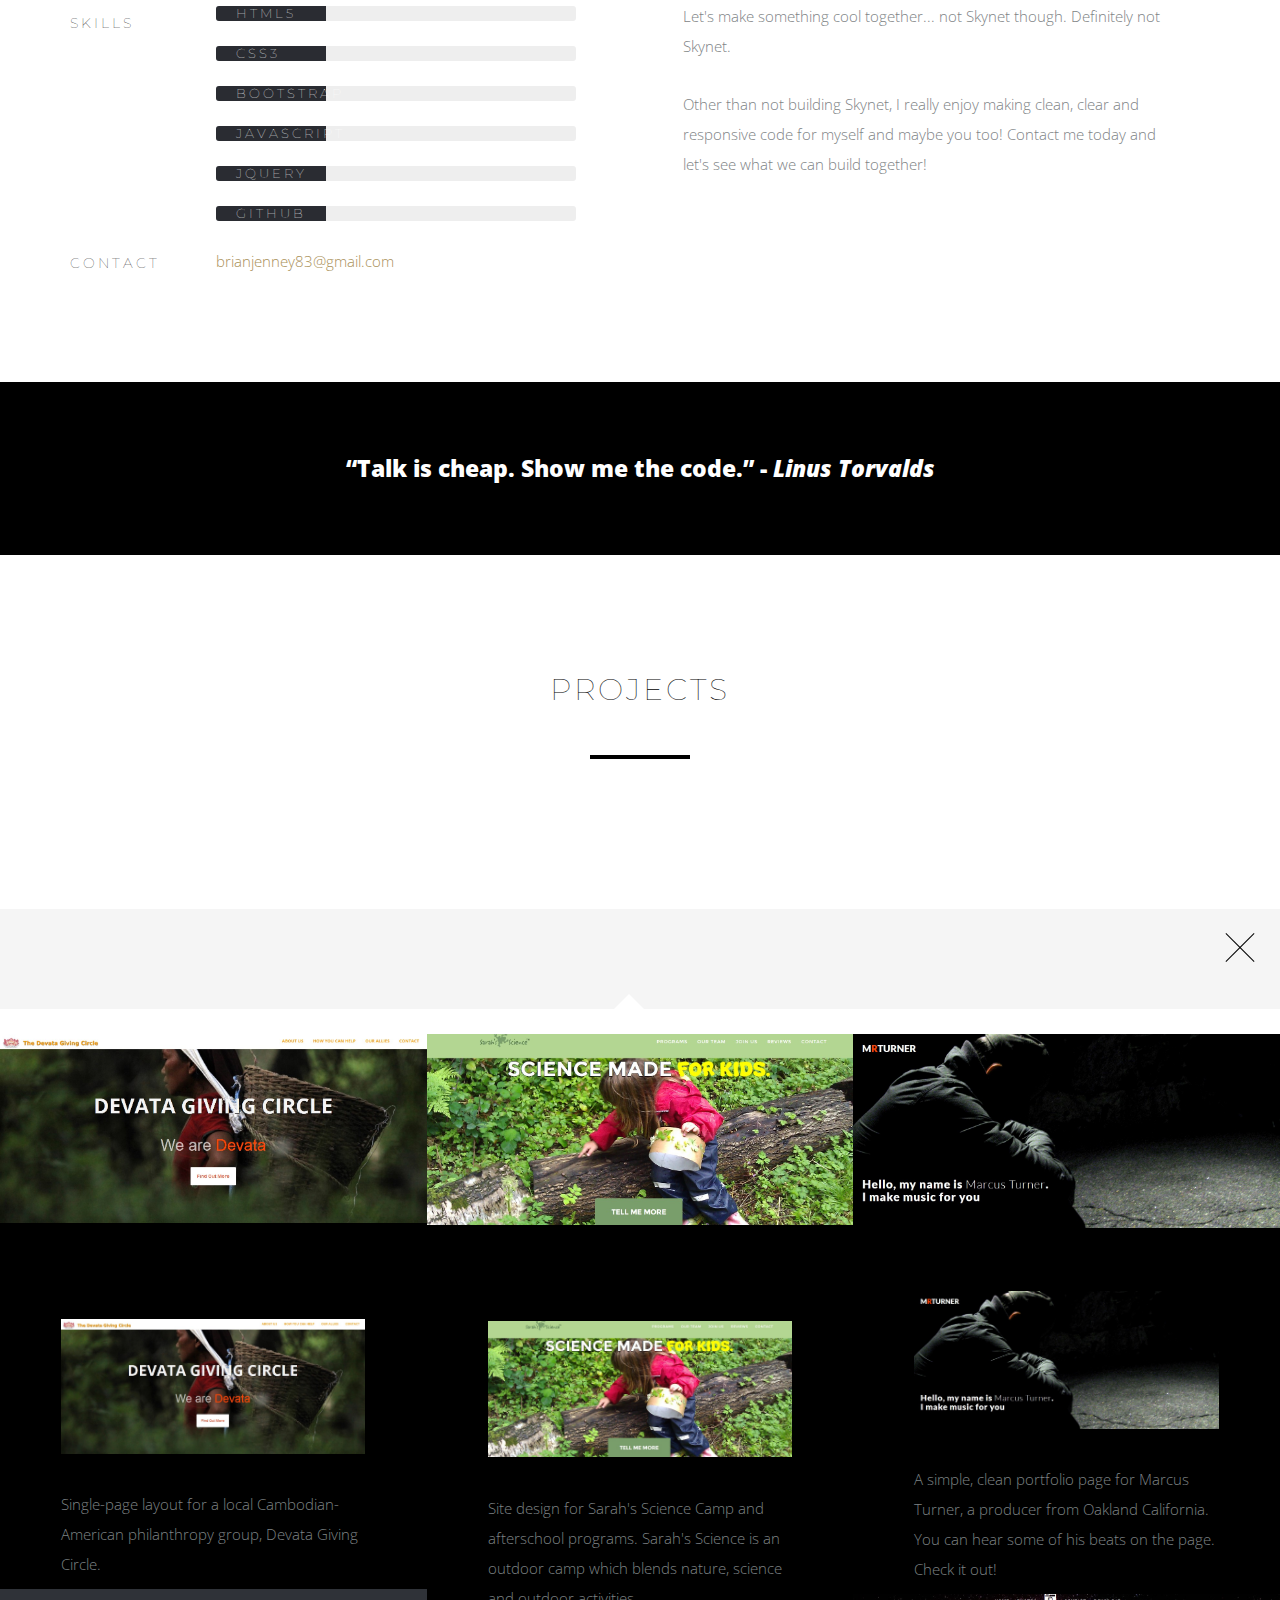
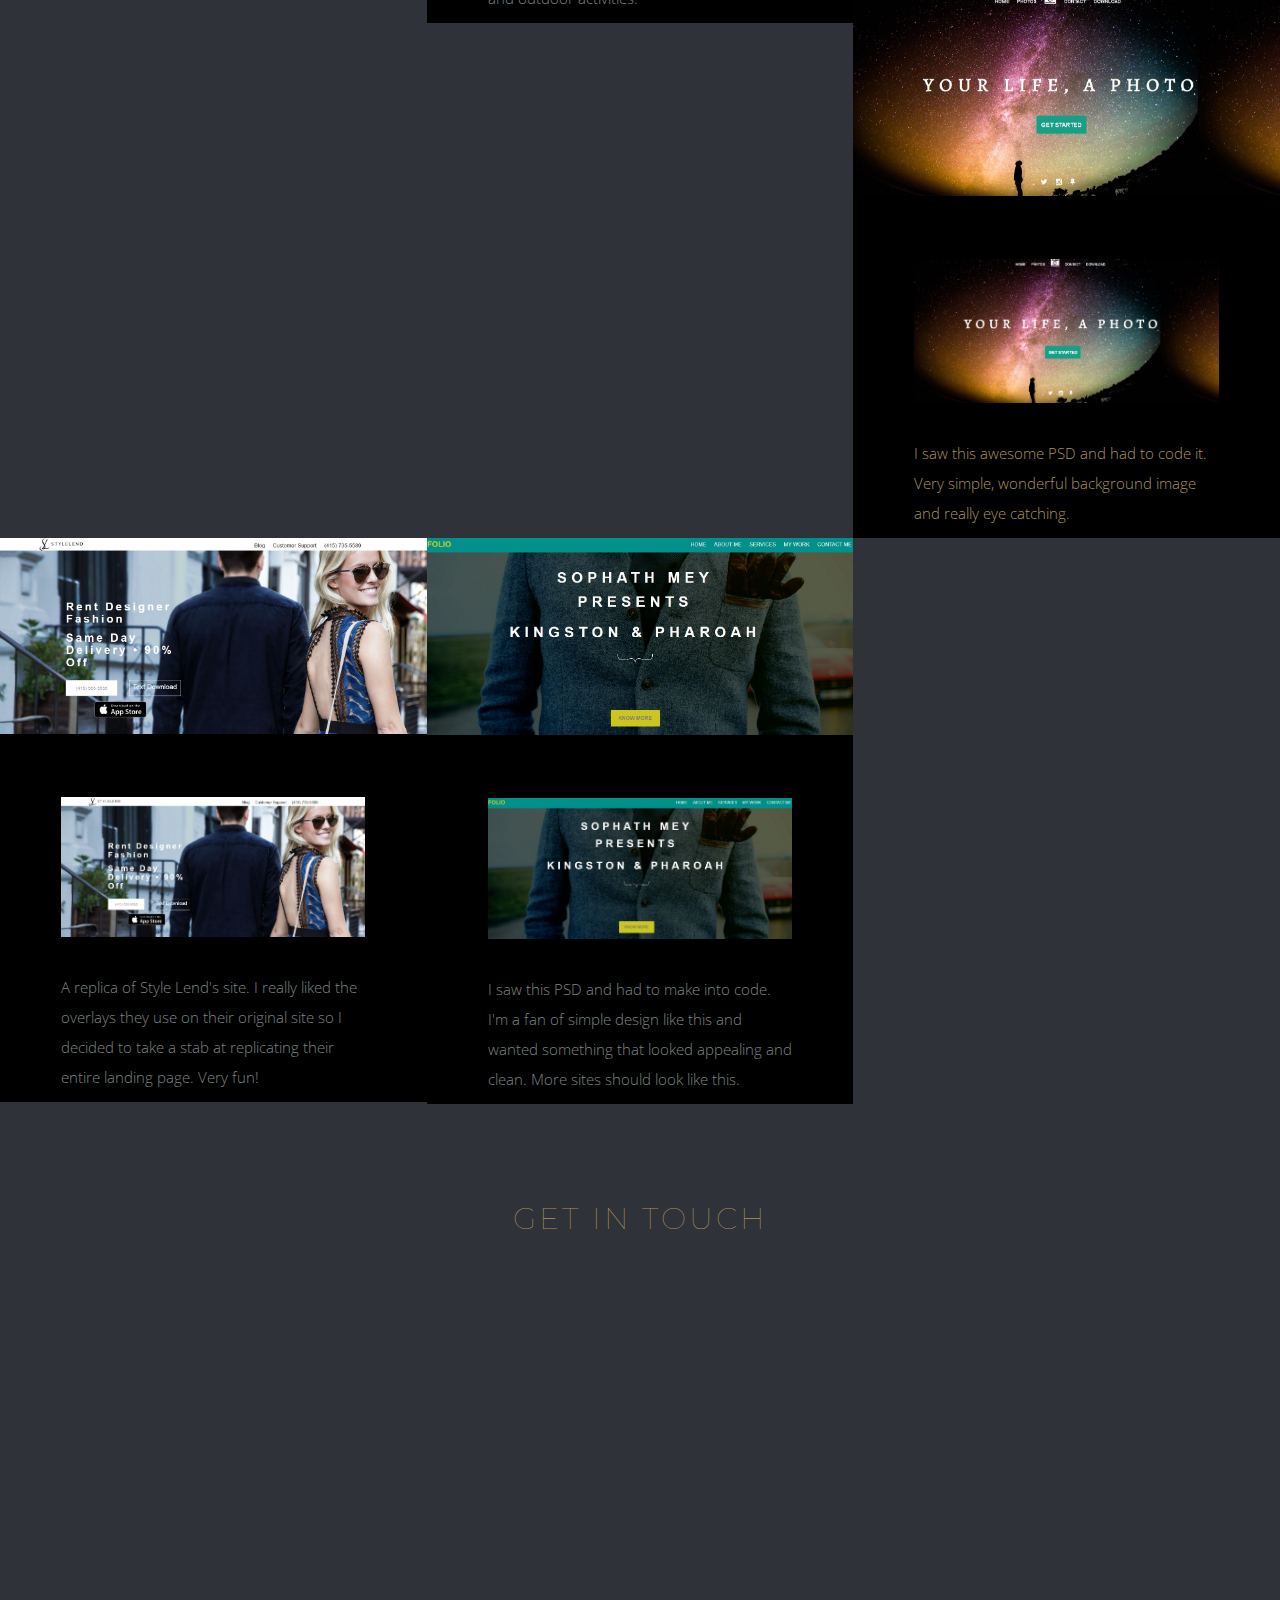
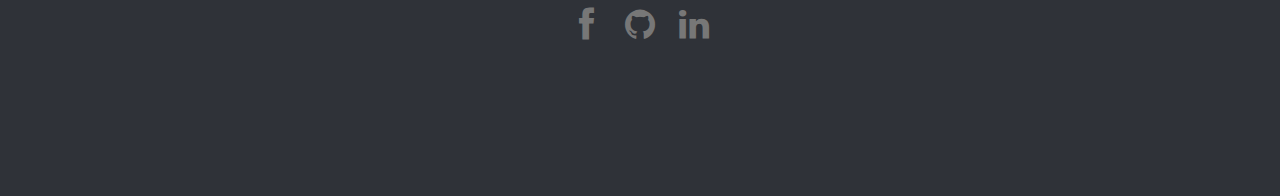
==== commit 9347e104: "more media queries no more delay on typing effect when scrolled" ====
--- a/index.html
+++ b/index.html
@@ -508,19 +508,19 @@
 		<script>
 
 
-$(window).on('scroll', function() {
-    var y_scroll_pos = window.pageYOffset;
-    var scroll_pos_test = 0;             // set to whatever you want it to be
-
-    if(y_scroll_pos > scroll_pos_test) {
-        $(function(){
+// $(window).on('scroll', function() {
+//     var y_scroll_pos = window.pageYOffset;
+//     var scroll_pos_test = 0;             // set to whatever you want it to be
+
+//     if(y_scroll_pos > scroll_pos_test) {
+		$(document).ready(function(){
       $(".typeMe").typed({
         strings: ["Hi, I'm Brian Jenney. Your Web Developer"],
-        typeSpeed: 10
+        typeSpeed: 15
       });
   });
-    }
-});
+   
+
 
   
 </script>
--- a/style.css
+++ b/style.css
@@ -134,7 +134,7 @@
 @media screen and (max-width: 380px){
    .hero h1{
      margin-top: -20%!important; 
-     font-size: 20%!important;
+     font-size: 150%!important;
    }
   .hero span{
     font-size: 120%;
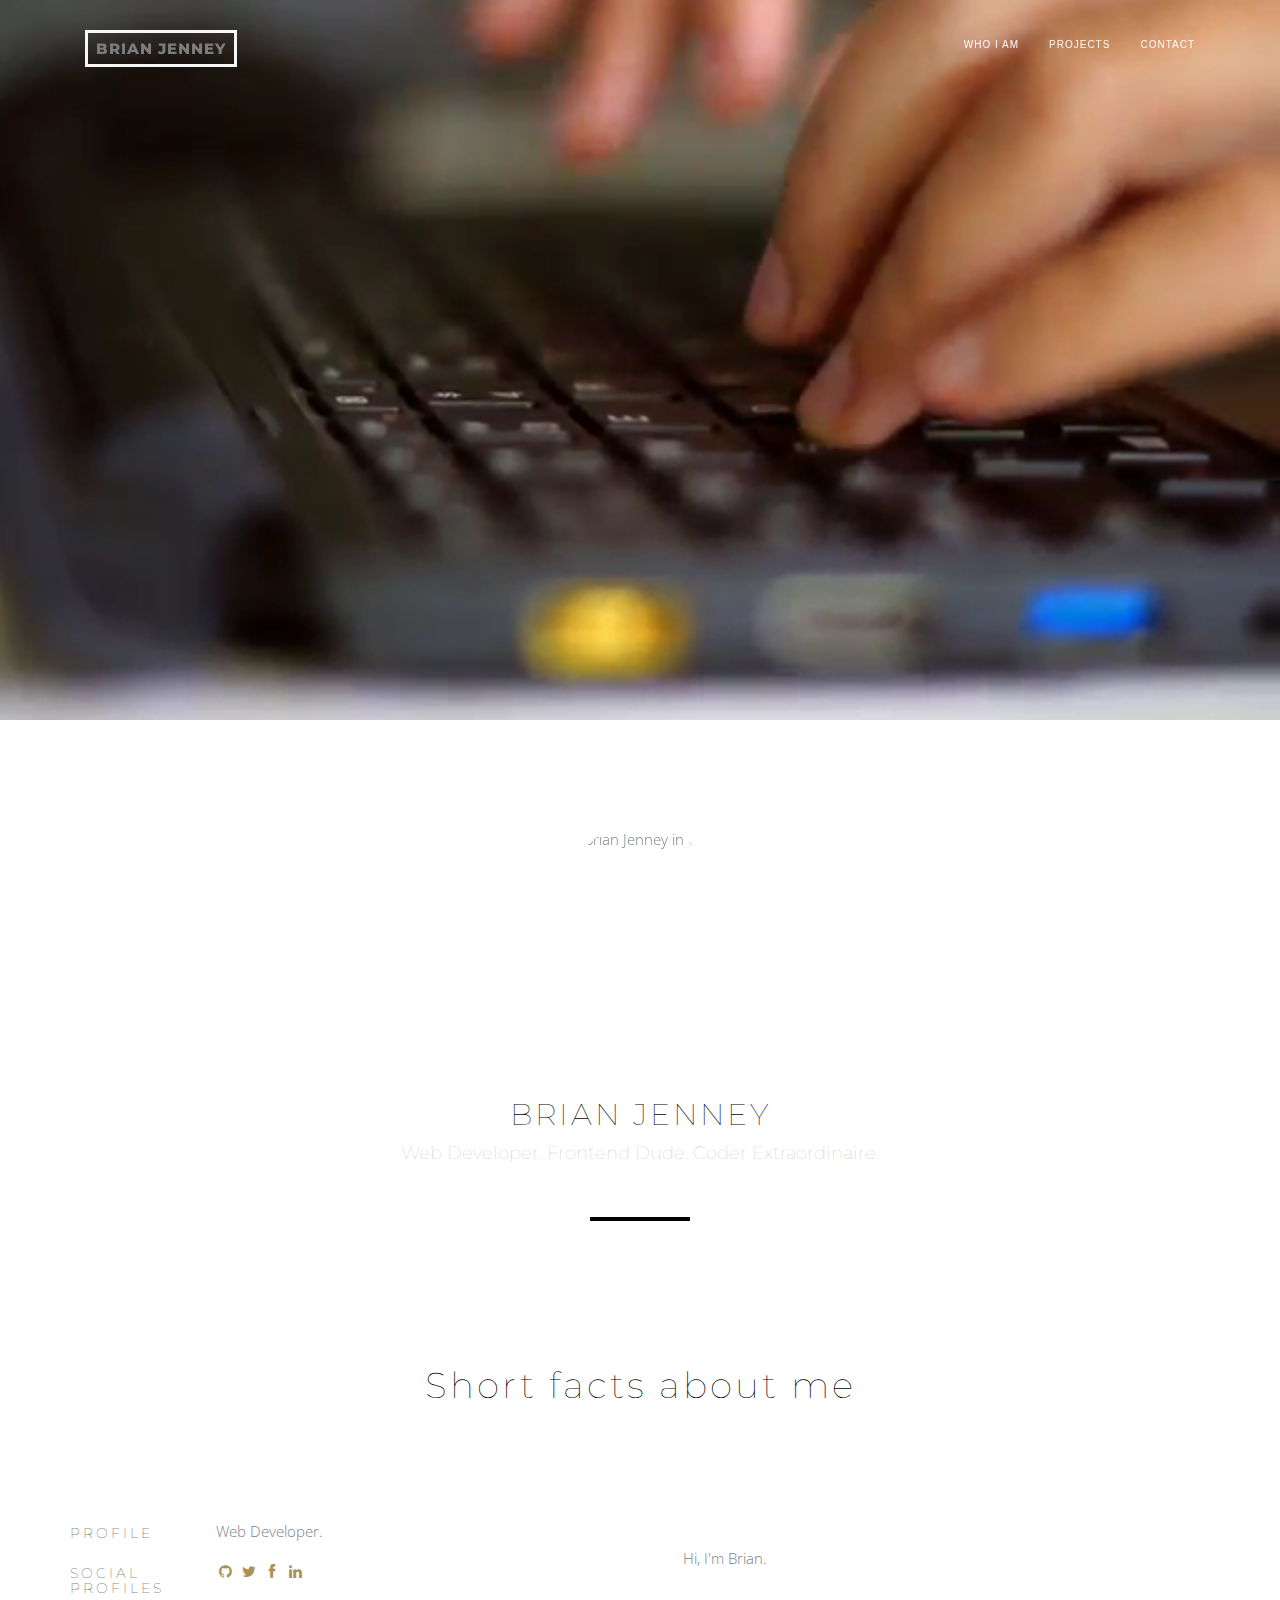
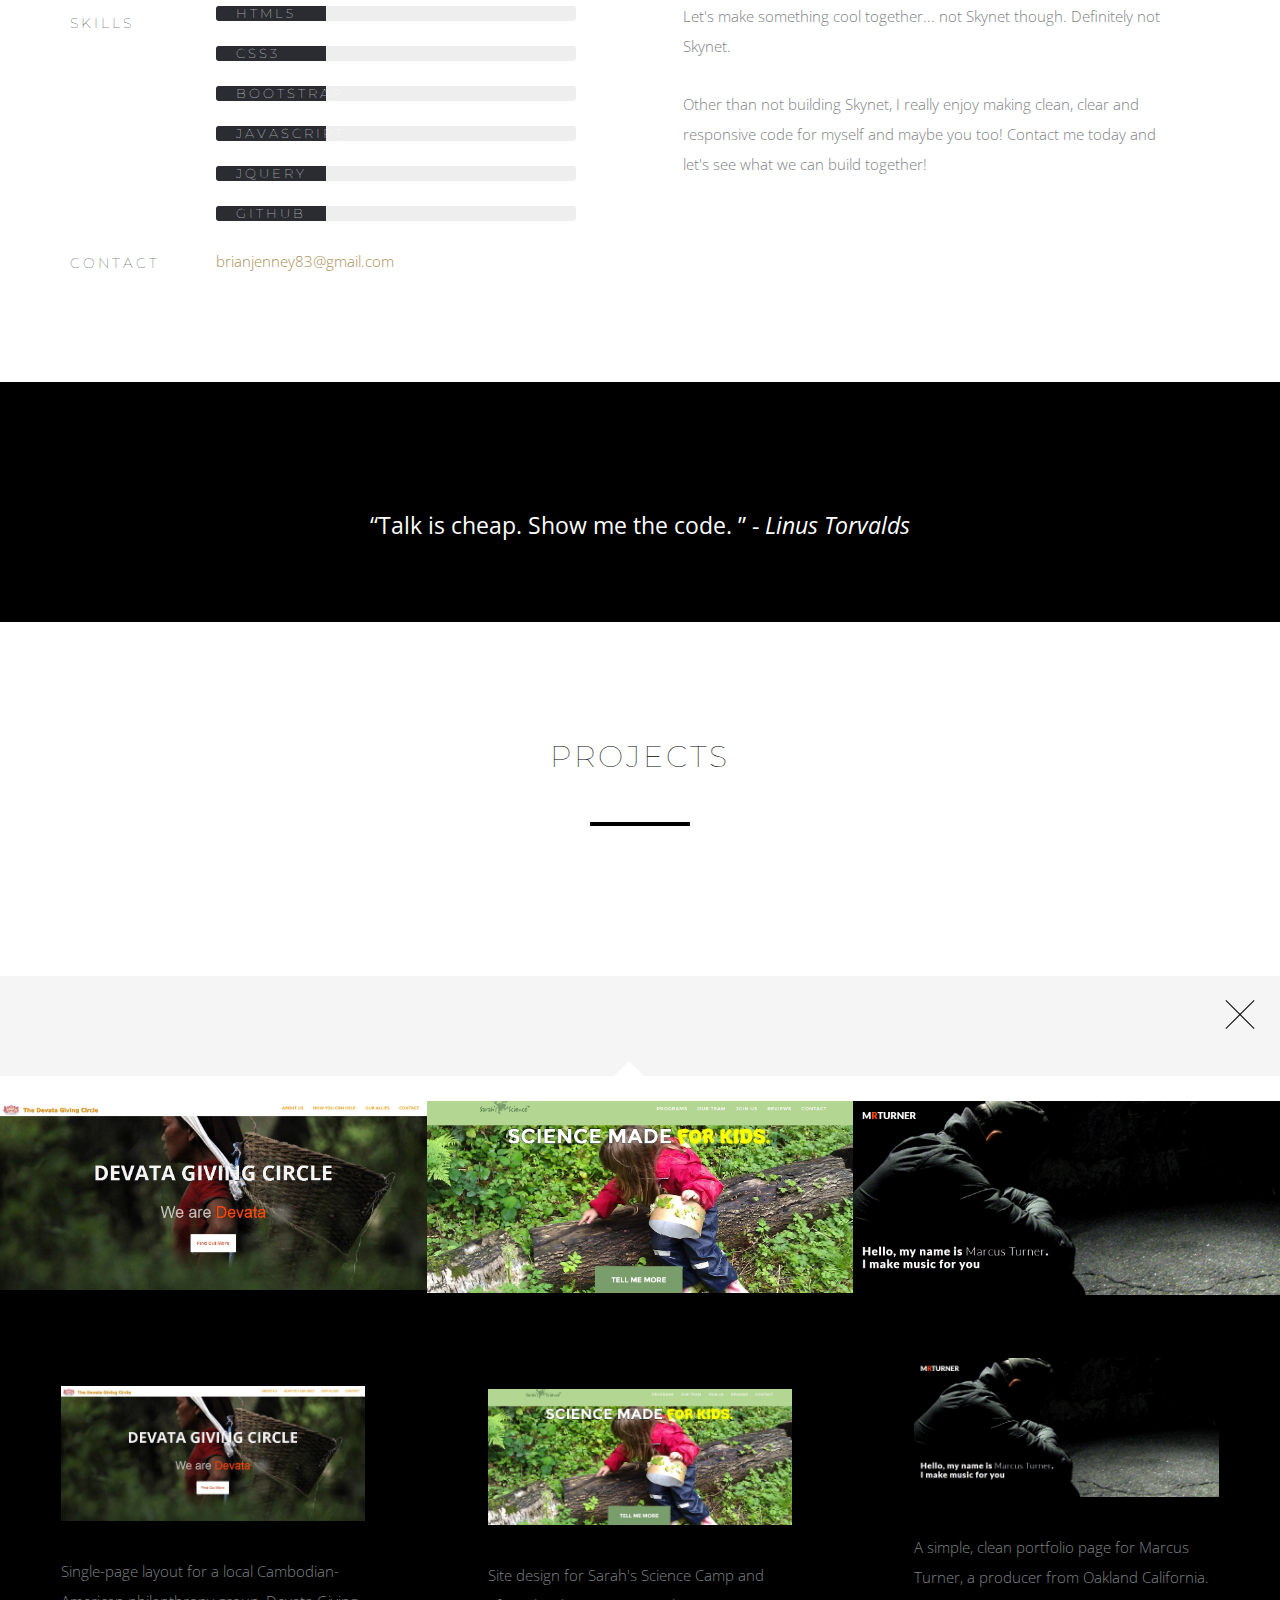
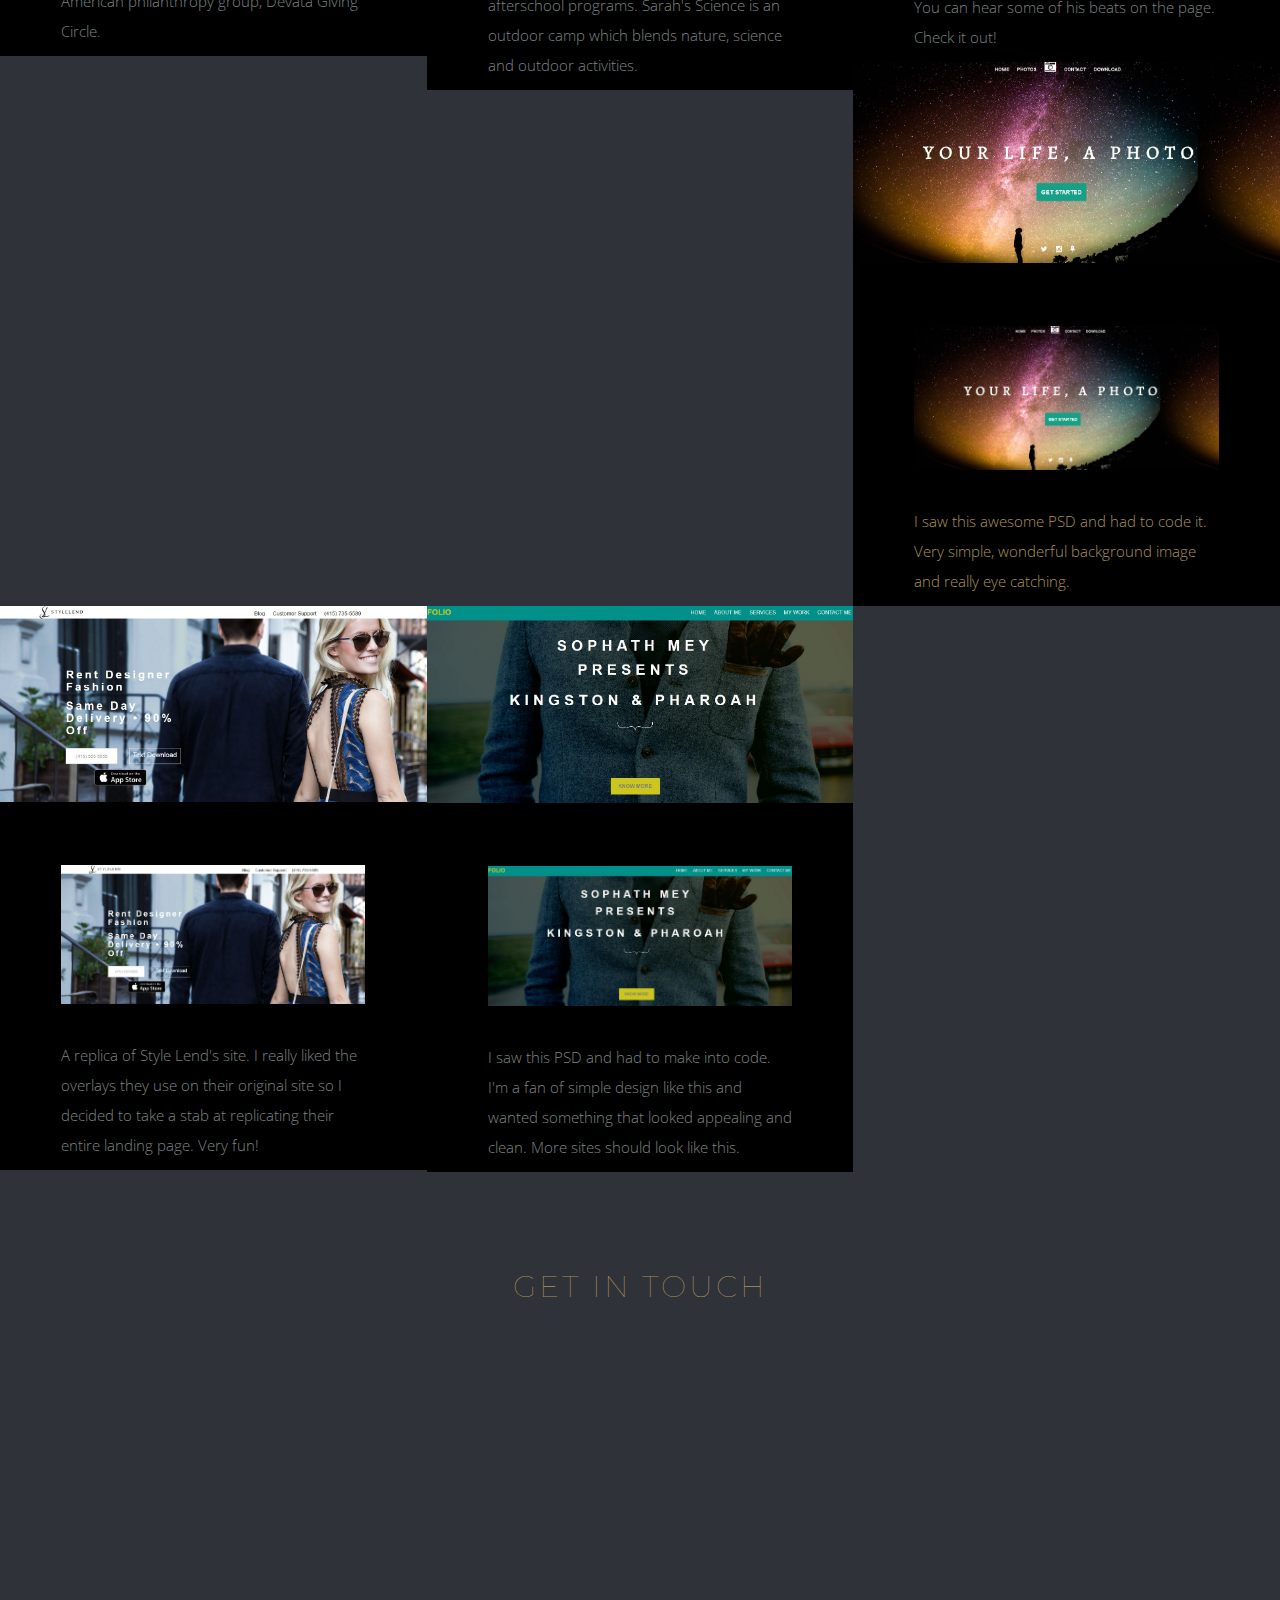
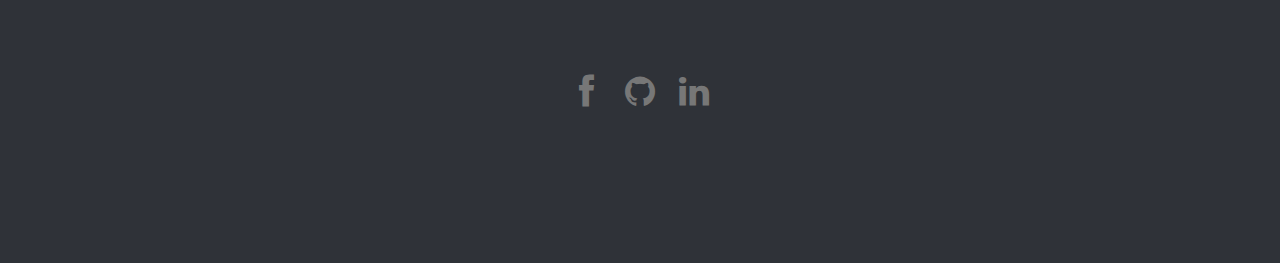
==== commit 4a324e91: "another commit" ====
--- a/index.html
+++ b/index.html
@@ -28,12 +28,15 @@
 		<link rel="stylesheet" type="text/css" href="style.css">
 		
 		<link href='http://fonts.googleapis.com/css?family=Montserrat:400,700%7cOpen+Sans:100,200,300,400,700' rel='stylesheet' type='text/css'> 
-
+		
+		<script src="js/scroll.js"></script>
         <script src="js/vendor/modernizr-2.6.2-respond-1.1.0.min.js"></script>
 		
 		<script src="http://maps.google.com/maps/api/js?sensor=false"></script>
+
+		
         
-
+		
     </head>
     
     <body>
@@ -191,12 +194,11 @@
 			</div>
 		</div><!--container-->
 	</section>
-
 	<!-- SECTION ABOUT ME WITH TEXT ROTATOR -->
 
 	<section id="Who">
-		<div class="container-fluid">
-			<quote>“Talk is cheap. Show me the code.”  - <em>Linus Torvalds</em></quote>
+		<div class="container-fluid" data-scroll-reveal="enter left and move 50px over 1.33s">
+			<p>	&ldquo;Talk is cheap. Show me the code.	&rdquo;  - <em>Linus Torvalds</em></p>
 		</div> <!-- container -->
 	</section>
 	
@@ -414,7 +416,6 @@
 
 				
 			</div><!--row-->
-			
 				<div class="social-icons">
 					<a href="https://www.facebook.com/brian.jenney.5" target="facebook" class="facebook"><i class="fa fa-facebook"></i></a>
 					<a href="https://github.com/BrianJenney" target="github" class="github"><i class="fa fa-github"></i> </a>
@@ -424,13 +425,16 @@
 			
 		</div><!--container-->		
 	</section>
-
+		 
   		<script type="text/javascript" src="js/vendor/jquery-1.10.1.min.js"></script>
 		<script type="text/javascript" src="js/vendor/bootstrap.min.js"></script>
 		<script type="text/javascript" src="js/plugins.js"></script>
 		<script type="text/javascript" src="owl-carousel/owl.carousel.min.js"></script>
 		<script type="text/javascript" src="js/main.js"></script>
 		<script type="text/javascript" src="js/typed.js"></script>
+
+		
+        
 
 		<script>
 			$(document).ready(function(){		
--- a/style.css
+++ b/style.css
@@ -67,7 +67,8 @@
 
 #Who p{
   margin-top: 5%;
-  text-align: left !important;;
+  font-size: 150%;
+  font-weight: bolder;
 }
 
 
